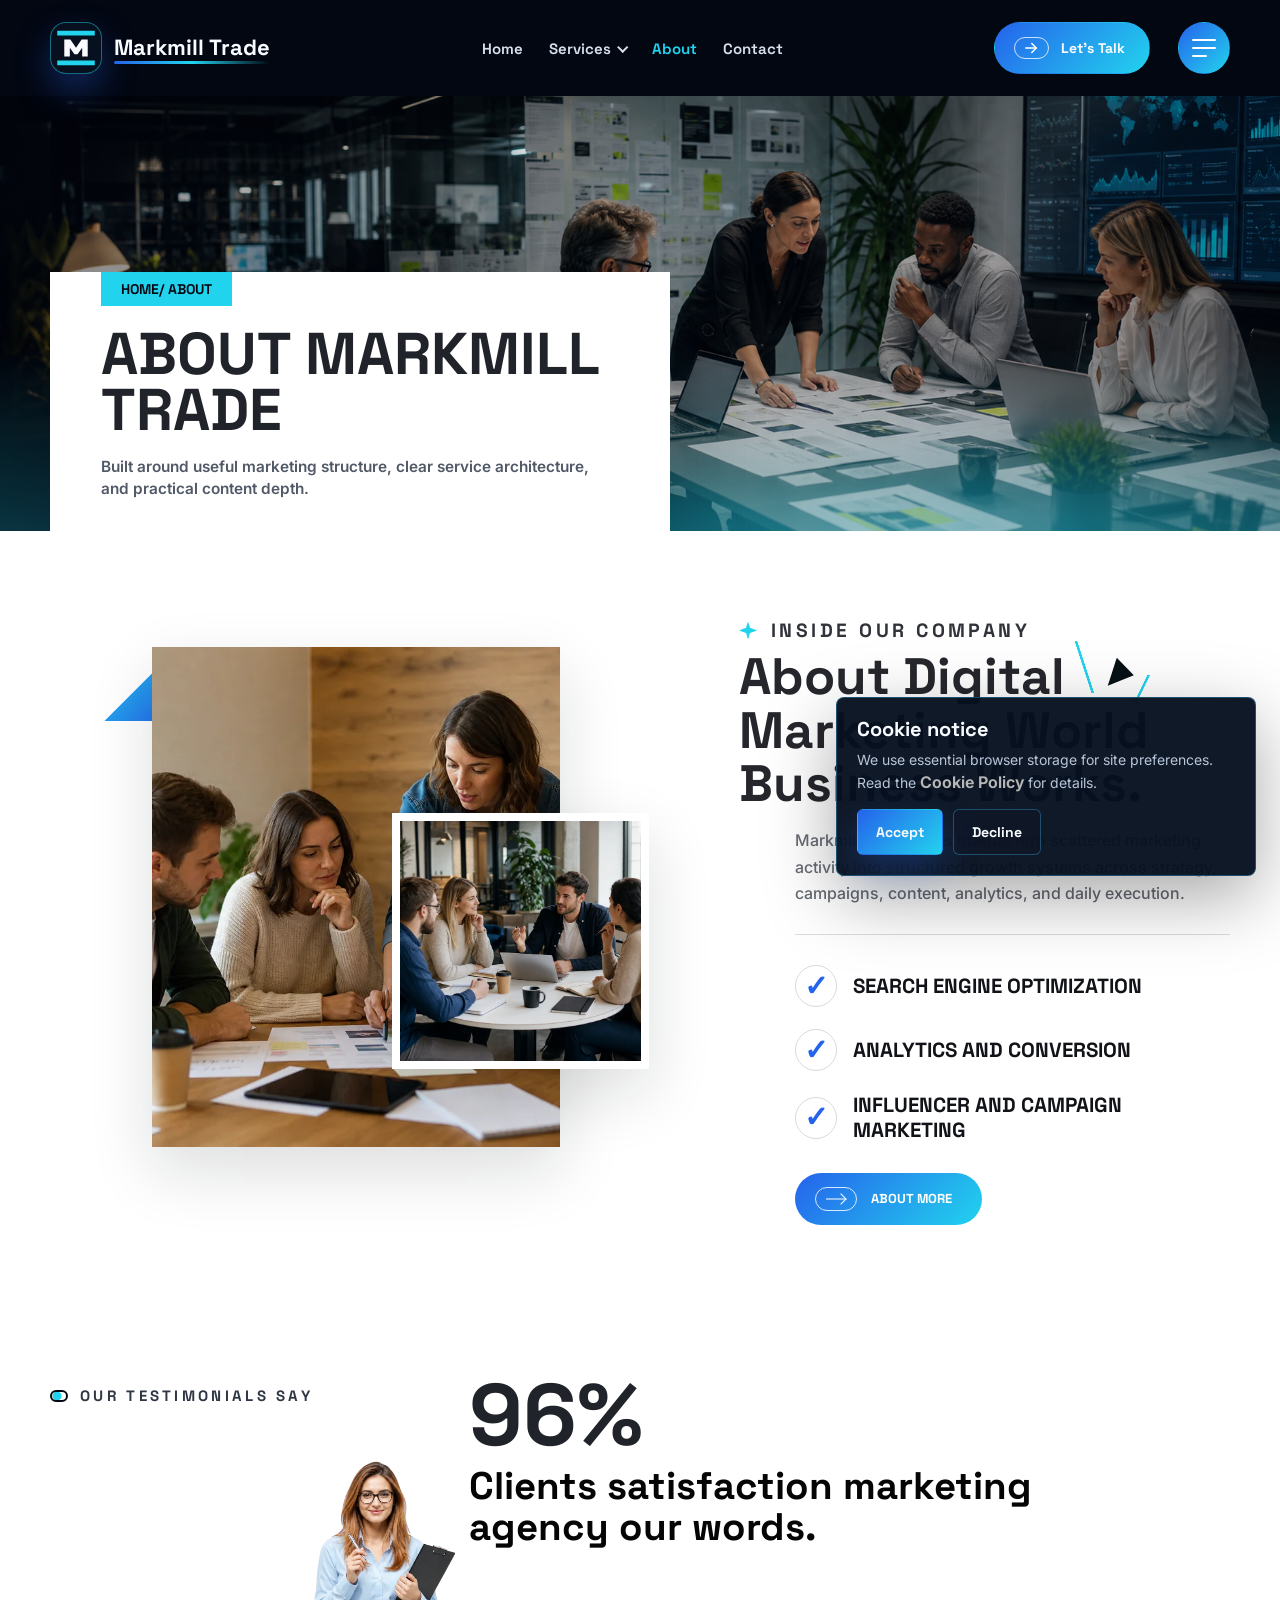
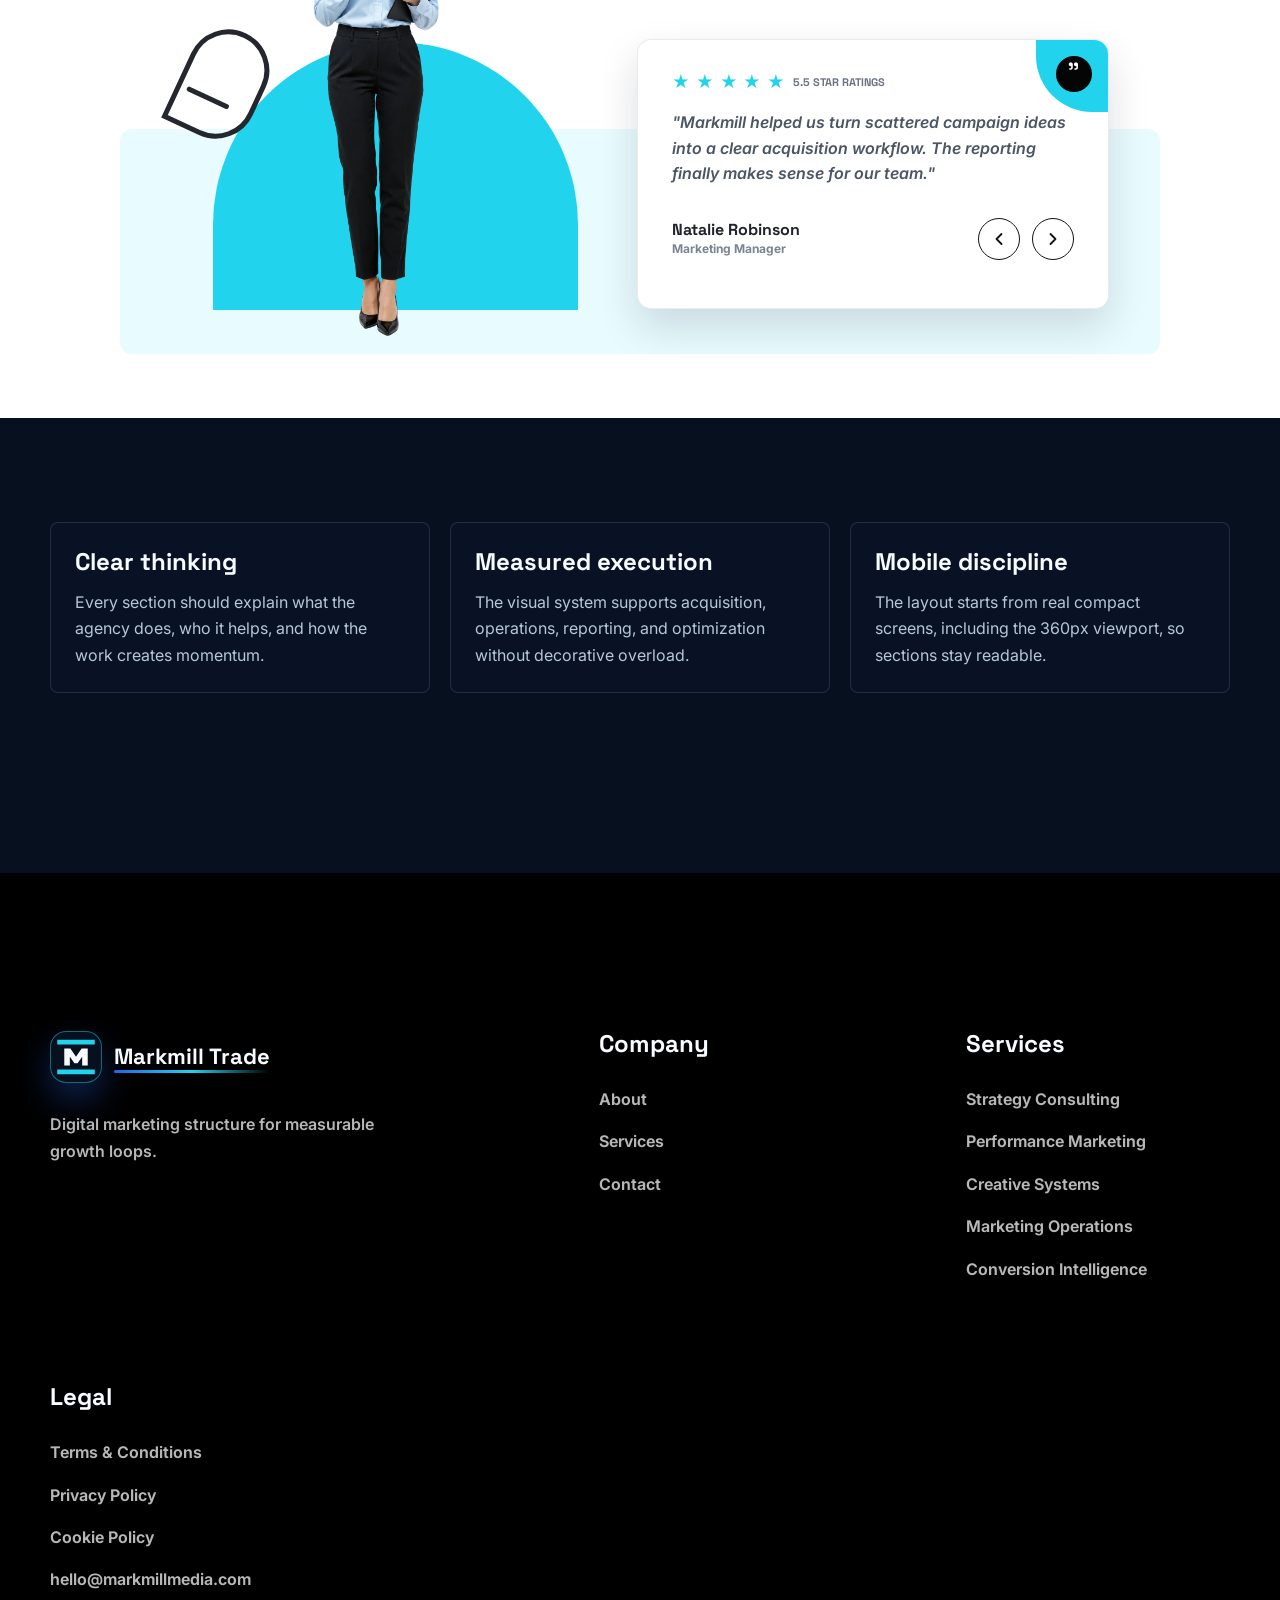
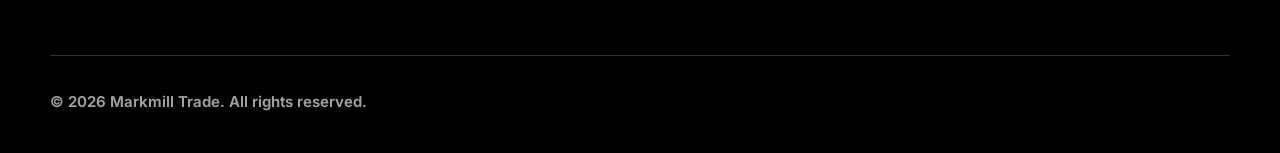
==== about.html @ b3617ab5 "+" ====
<!doctype html>
<html lang="en">
<head>
  <meta charset="utf-8">
  <meta name="viewport" content="width=device-width, initial-scale=1">
  <title>About | Markmill Trade</title>
  <meta name="description" content="About Markmill Trade and its practical approach to digital marketing systems.">
  <link rel="icon" type="image/svg+xml" href="favicon.svg">
  <link rel="stylesheet" href="css/base.css">
</head>
<body>
  <div class="site-shell">
    <header class="site-header" data-site-header>
      <div class="container site-header__inner">
        <a class="brand" href="index.html"><span class="brand__mark">MT</span><span data-config="brandName">Markmill Trade</span></a>
        <nav class="site-nav" data-mobile-menu aria-label="Main navigation" aria-hidden="true">
          <a class="site-nav__link" href="index.html" data-nav-link="home">Home</a>
          <div class="dropdown" data-dropdown><button class="dropdown__toggle" type="button" data-dropdown-toggle data-nav-link="services" aria-expanded="false">Services <span class="dropdown__chevron" aria-hidden="true"></span></button><ul class="service-menu" data-service-links="nav"></ul></div>
          <a class="site-nav__link" href="about.html" data-nav-link="about">About</a>
          <a class="site-nav__link" href="contact.html" data-nav-link="contact">Contact</a>
        </nav>
        <div class="site-header__actions"><a class="btn btn--primary" href="contact.html">Let's Talk</a><button class="company-info-toggle" type="button" data-company-info-toggle aria-label="Company information" aria-expanded="false"><span class="company-info-toggle__lines" aria-hidden="true"></span></button><button class="menu-toggle" type="button" data-menu-toggle aria-label="Open menu" aria-expanded="false"><span class="menu-toggle__line"></span></button></div>
      </div>
    </header>
    <main>
      <section class="services-hero about-hero" aria-labelledby="about-hero-title">
        <img class="services-hero__image about-hero__image" src="img/company/about-hero-strategy.png" alt="Marketing strategists building a practical agency system in a modern workspace">
        <div class="container services-hero__inner">
          <div class="services-hero__card">
            <p class="services-hero__crumb"><a href="index.html">Home</a> / About</p>
            <h1 id="about-hero-title">About Markmill Trade</h1>
            <p>Built around useful marketing structure, clear service architecture, and practical content depth.</p>
          </div>
        </div>
      </section>
      <section class="about-company" aria-labelledby="about-company-title">
        <div class="container about-company__inner">
          <div class="about-company__visual" aria-hidden="true">
            <span class="about-company__corner"></span>
            <img class="about-company__image about-company__image--main" src="img/company/company-workshop.webp" alt="">
            <img class="about-company__image about-company__image--inset" src="img/company/company-discussion.webp" alt="">
          </div>
          <div class="about-company__content">
            <p class="about-company__eyebrow">Inside our company</p>
            <h2 id="about-company-title">About Digital Marketing World Business Works.</h2>
            <p>Markmill Trade helps brands turn scattered marketing activity into structured growth systems across strategy, campaigns, content, analytics, and daily execution.</p>
            <ul class="about-company__list">
              <li>Search engine optimization</li>
              <li>Analytics and conversion</li>
              <li>Influencer and campaign marketing</li>
            </ul>
            <a class="about-company__button" href="contact.html">
              <span aria-hidden="true"></span>
              About more
            </a>
          </div>
        </div>
        <span class="about-company__spark" aria-hidden="true"></span>
      </section>
      <section class="testimonials-section" id="testimonials" aria-labelledby="testimonials-title">
        <div class="container testimonials-section__inner">
          <div class="testimonials-section__top">
            <p class="testimonials-section__eyebrow"><span aria-hidden="true"></span> Our testimonials say</p>
            <div>
              <strong>96%</strong>
              <h2 id="testimonials-title">Clients satisfaction marketing agency our words.</h2>
            </div>
          </div>

          <div class="testimonials-showcase" data-testimonials>
            <div class="testimonials-showcase__visual">
              <span class="testimonials-showcase__quote" aria-hidden="true"></span>
              <span class="testimonials-showcase__arch" aria-hidden="true"></span>
              <img src="img/home/testimonial-person.webp" alt="Marketing client holding a clipboard">
            </div>

            <article class="testimonial-feature">
              <span class="testimonial-feature__corner" aria-hidden="true"></span>
              <div class="testimonial-feature__rating" aria-label="5.5 star rating">
                <span>&#9733; &#9733; &#9733; &#9733; &#9733;</span>
                <b>5.5 star ratings</b>
              </div>
              <blockquote data-testimonial-quote>"Markmill helped us turn scattered campaign ideas into a clear acquisition workflow. The reporting finally makes sense for our team."</blockquote>
              <div class="testimonial-feature__bottom">
                <div>
                  <strong data-testimonial-name>Natalie Robinson</strong>
                  <small data-testimonial-role>Marketing Manager</small>
                </div>
                <div class="testimonial-feature__nav">
                  <button type="button" data-testimonial-prev aria-label="Previous testimonial">
                    <svg aria-hidden="true" viewBox="0 0 24 24" focusable="false">
                      <path d="M15 18 9 12l6-6" />
                    </svg>
                  </button>
                  <button type="button" data-testimonial-next aria-label="Next testimonial">
                    <svg aria-hidden="true" viewBox="0 0 24 24" focusable="false">
                      <path d="m9 18 6-6-6-6" />
                    </svg>
                  </button>
                </div>
              </div>
            </article>
          </div>
        </div>
      </section>
      <section class="section">
        <div class="container grid grid--3">
          <article class="card"><h2 class="h3">Clear thinking</h2><p>Every section should explain what the agency does, who it helps, and how the work creates momentum.</p></article>
          <article class="card"><h2 class="h3">Measured execution</h2><p>The visual system supports acquisition, operations, reporting, and optimization without decorative overload.</p></article>
          <article class="card"><h2 class="h3">Mobile discipline</h2><p>The layout starts from real compact screens, including the 360px viewport, so sections stay readable.</p></article>
        </div>
      </section>
    </main>
    <footer class="site-footer">
      <div class="container site-footer__grid">
        <div><a class="brand" href="index.html"><span class="brand__mark">MT</span><span data-config="brandName">Markmill Trade</span></a><p class="site-footer__text">Digital marketing structure for measurable growth loops.</p></div>
        <div><h2 class="site-footer__title">Company</h2><ul class="footer-list"><li><a class="footer__link" href="about.html">About</a></li><li><a class="footer__link" href="services.html">Services</a></li><li><a class="footer__link" href="contact.html">Contact</a></li></ul></div>
        <div><h2 class="site-footer__title">Services</h2><ul class="footer-list" data-service-links="footer"></ul></div>
        <div><h2 class="site-footer__title">Legal</h2><ul class="footer-list"><li><a class="footer__link" href="terms-conditions.html">Terms &amp; Conditions</a></li><li><a class="footer__link" href="privacy-policy.html">Privacy Policy</a></li><li><a class="footer__link" href="cookie-policy.html">Cookie Policy</a></li><li><a class="footer__link" data-config-href="email" href="mailto:hello@markmillmedia.com" data-config="email">hello@markmillmedia.com</a></li></ul></div>
      </div>
      <div class="container site-footer__bottom"><span>&copy; <span data-current-year></span> <span data-config="companyName">Markmill Trade</span>. All rights reserved.</span><span data-config="address">Kaprova 42/14, Staré Město, 110 00 Praha 1</span></div>
    </footer>
    <aside class="cookie-banner" data-cookie-banner hidden><h2>Cookie notice</h2><p>We use essential browser storage for site preferences. Read the <a class="footer__link" href="cookie-policy.html">Cookie Policy</a> for details.</p><div class="cookie-banner__actions"><button class="btn btn--primary" type="button" data-cookie-choice="accepted">Accept</button><button class="btn btn--ghost" type="button" data-cookie-choice="declined">Decline</button></div></aside>
  </div>
  <script src="js/site-config.js"></script>
  <script src="js/main.js"></script>
</body>
</html>
---- css/base.css ----
@import url("https://fonts.googleapis.com/css2?family=Inter:wght@400;500;600;700;800&family=Space+Grotesk:wght@500;600;700&display=swap");

:root {
  color-scheme: dark;
  --font-body: "Inter", Arial, sans-serif;
  --font-display: "Space Grotesk", sans-serif;
  --color-bg: #07101f;
  --color-bg-deep: #030712;
  --color-surface: #0b1528;
  --color-surface-soft: #101d33;
  --color-panel: rgba(12, 24, 44, 0.78);
  --color-border: rgba(148, 163, 184, 0.18);
  --color-border-strong: rgba(56, 189, 248, 0.34);
  --color-heading: #f8fbff;
  --color-text: #b8c6da;
  --color-muted: #7f91aa;
  --color-primary: #2563eb;
  --color-primary-strong: #1d4ed8;
  --color-secondary: #22d3ee;
  --color-success: #52d273;
  --shadow-soft: 0 22px 70px rgba(0, 0, 0, 0.34);
  --radius-sm: 6px;
  --radius-md: 8px;
  --container: 1180px;
  --section-space: 104px;
  --header-height: 96px;
}

* {
  box-sizing: border-box;
}

html {
  min-width: 320px;
  scroll-behavior: smooth;
  text-size-adjust: 100%;
}

body {
  margin: 0;
  min-width: 320px;
  overflow-x: hidden;
  background:
    radial-gradient(circle at 20% -10%, rgba(34, 211, 238, 0.12), transparent 30rem),
    radial-gradient(circle at 90% 10%, rgba(37, 99, 235, 0.14), transparent 28rem),
    var(--color-bg);
  color: var(--color-text);
  font-family: var(--font-body);
  font-size: 16px;
  line-height: 1.65;
}

body::selection {
  background: rgba(34, 211, 238, 0.28);
  color: var(--color-heading);
}

img,
svg {
  display: block;
  max-width: 100%;
}

.icon-arrow-right {
  width: 20px;
  height: 20px;
  flex: 0 0 auto;
  fill: none;
  stroke: currentColor;
  stroke-linecap: round;
  stroke-linejoin: round;
  stroke-width: 2;
}

a {
  color: inherit;
  text-decoration: none;
}

button,
input,
textarea,
select {
  font: inherit;
}

button {
  border: 0;
  cursor: pointer;
}

:focus-visible {
  outline: 2px solid var(--color-secondary);
  outline-offset: 3px;
}

.site-shell {
  min-height: 100vh;
}

.container {
  width: min(calc(100% - 48px), var(--container));
  margin-inline: auto;
}

.section {
  padding-block: var(--section-space);
}

.section--compact {
  padding-block: 72px;
}

.eyebrow {
  display: inline-flex;
  align-items: center;
  gap: 10px;
  margin: 0 0 16px;
  color: var(--color-secondary);
  font-family: var(--font-display);
  font-size: 13px;
  font-weight: 700;
  letter-spacing: 0;
  text-transform: uppercase;
}

.eyebrow::before {
  content: "";
  width: 28px;
  height: 1px;
  background: currentColor;
}

h1,
h2,
h3,
h4,
p {
  margin-block-start: 0;
}

h1,
.h1 {
  margin-block-end: 22px;
  color: var(--color-heading);
  font-family: var(--font-display);
  font-size: 64px;
  font-weight: 800;
  line-height: 1.02;
  letter-spacing: 0;
  overflow-wrap: anywhere;
}

h2,
.h2 {
  margin-block-end: 18px;
  color: var(--color-heading);
  font-family: var(--font-display);
  font-size: 44px;
  font-weight: 800;
  line-height: 1.12;
  letter-spacing: 0;
  overflow-wrap: anywhere;
}

h3,
.h3 {
  margin-block-end: 12px;
  color: var(--color-heading);
  font-family: var(--font-display);
  font-size: 24px;
  font-weight: 750;
  line-height: 1.25;
  letter-spacing: 0;
}

p {
  margin-block-end: 18px;
}

.lead {
  max-width: 670px;
  color: #cfdaea;
  font-size: 19px;
  line-height: 1.72;
}

.text-muted {
  color: var(--color-muted);
}

.btn {
  display: inline-flex;
  align-items: center;
  justify-content: center;
  gap: 10px;
  min-height: 46px;
  padding: 12px 18px;
  border: 1px solid transparent;
  border-radius: var(--radius-sm);
  color: var(--color-heading);
  font-family: var(--font-display);
  font-size: 14px;
  font-weight: 750;
  line-height: 1.2;
  text-align: center;
  white-space: normal;
  transition: transform 180ms ease, border-color 180ms ease, background 180ms ease, color 180ms ease;
}

.btn:hover {
  transform: translateY(-1px);
}

.btn .icon-arrow-right {
  width: 34px;
  height: 20px;
  border: 1px solid currentColor;
  border-radius: 999px;
  padding: 4px 8px;
}

.btn--primary {
  background: linear-gradient(135deg, var(--color-primary), var(--color-secondary));
  box-shadow: 0 16px 36px rgba(37, 99, 235, 0.28);
}

.btn--ghost {
  border-color: var(--color-border-strong);
  background: rgba(15, 23, 42, 0.42);
}

.skip-link {
  position: fixed;
  z-index: 1000;
  top: 12px;
  left: 12px;
  transform: translateY(-150%);
  padding: 10px 14px;
  border-radius: var(--radius-sm);
  background: var(--color-secondary);
  color: var(--color-bg-deep);
  font-weight: 800;
}

.skip-link:focus {
  transform: translateY(0);
}

.visually-hidden {
  position: absolute;
  width: 1px;
  height: 1px;
  padding: 0;
  overflow: hidden;
  clip: rect(0, 0, 0, 0);
  white-space: nowrap;
  border: 0;
}

.has-company-panel {
  overflow: hidden;
}

.site-header {
  position: sticky;
  z-index: 100;
  top: 0;
  min-height: var(--header-height);
  border-bottom: 0;
  background: var(--color-bg-deep);
}

.site-header__inner {
  display: flex;
  align-items: center;
  justify-content: space-between;
  min-height: var(--header-height);
  gap: 24px;
}

.brand {
  position: relative;
  display: inline-flex;
  align-items: center;
  gap: 12px;
  isolation: isolate;
  color: var(--color-heading);
  font-family: var(--font-display);
  font-size: 22px;
  font-weight: 800;
  line-height: 1;
  transition: transform 180ms ease;
}

.brand:hover,
.brand:focus-visible {
  transform: translateY(-1px);
}

.brand__mark {
  position: relative;
  display: inline-grid;
  width: 52px;
  height: 52px;
  place-items: center;
  flex: 0 0 auto;
  overflow: hidden;
  border: 1px solid rgba(34, 211, 238, 0.5);
  border-radius: 16px;
  background: url("../favicon.svg") center / cover no-repeat;
  color: #ffffff;
  font-size: 0;
  box-shadow: 0 16px 34px rgba(37, 99, 235, 0.34);
}

.brand__mark::before {
  content: none;
}

.brand__mark::after {
  content: none;
}

.brand > span:not(.brand__mark) {
  position: relative;
  display: inline-block;
  padding: 4px 0 6px;
  letter-spacing: 0;
  white-space: nowrap;
}

.brand > span:not(.brand__mark)::after {
  position: absolute;
  right: 0;
  bottom: 0;
  left: 0;
  height: 3px;
  border-radius: 999px;
  background: linear-gradient(90deg, var(--color-primary), var(--color-secondary), transparent);
  content: "";
}

.site-nav {
  display: flex;
  align-items: center;
  gap: 26px;
  margin-inline: auto;
}

.site-nav__link,
.dropdown__toggle {
  display: inline-flex;
  align-items: center;
  min-height: 42px;
  gap: 7px;
  padding: 10px 0;
  border-radius: var(--radius-sm);
  background: transparent;
  color: #d6dfed;
  font-family: var(--font-display);
  font-size: 15px;
  font-weight: 650;
  line-height: 1;
}

.site-nav__link:hover,
.dropdown__toggle:hover,
.site-nav__link.is-active,
.dropdown__toggle.is-active {
  background: transparent;
  color: var(--color-secondary);
}

.dropdown {
  position: relative;
}

.dropdown__chevron {
  width: 8px;
  height: 8px;
  border-right: 2px solid currentColor;
  border-bottom: 2px solid currentColor;
  transform: rotate(45deg) translateY(-1px);
  transition: transform 160ms ease;
}

.dropdown.is-open .dropdown__chevron,
.dropdown:hover .dropdown__chevron {
  transform: rotate(225deg) translateY(-1px);
}

.service-menu {
  position: absolute;
  top: calc(100% + 12px);
  left: 0;
  width: 260px;
  margin: 0;
  padding: 10px;
  list-style: none;
  border: 1px solid var(--color-border);
  border-radius: var(--radius-md);
  background: rgba(7, 16, 31, 0.98);
  box-shadow: var(--shadow-soft);
  opacity: 0;
  visibility: hidden;
  transform: translateY(8px);
  transition: opacity 160ms ease, transform 160ms ease, visibility 160ms ease;
}

.dropdown:hover .service-menu,
.dropdown.is-open .service-menu {
  opacity: 1;
  visibility: visible;
  transform: translateY(0);
}

.service-menu__link {
  display: block;
  padding: 11px 12px;
  border-radius: var(--radius-sm);
  color: var(--color-text);
  font-family: var(--font-display);
  font-size: 14px;
  font-weight: 650;
}

.service-menu__link:hover,
.service-menu__link.is-active {
  background: rgba(34, 211, 238, 0.1);
  color: var(--color-heading);
}

.site-header__actions {
  display: flex;
  align-items: center;
  gap: 28px;
}

.site-header__actions .btn--primary {
  min-height: 52px;
  min-width: 156px;
  border-radius: 999px;
  gap: 12px;
  padding: 12px 24px 12px 18px;
  box-shadow: none;
}

.site-header__actions .btn--primary::before {
  content: none;
}

.btn__icon {
  display: inline-grid;
  width: 35px;
  height: 22px;
  place-items: center;
  flex: 0 0 auto;
  border: 1px solid rgba(255, 255, 255, 0.76);
  border-radius: 999px;
  color: #ffffff;
}

.btn__icon svg {
  width: 18px;
  height: 18px;
  fill: none;
  stroke: currentColor;
  stroke-linecap: round;
  stroke-linejoin: round;
  stroke-width: 2;
}

.company-info-toggle,
.menu-toggle {
  display: none;
  width: 52px;
  height: 52px;
  align-items: center;
  justify-content: center;
  border: 1px solid var(--color-border);
  border-radius: var(--radius-sm);
  background: rgba(15, 23, 42, 0.54);
}

.company-info-toggle {
  display: inline-flex;
  border-color: transparent;
  border-radius: 50%;
  background: linear-gradient(135deg, var(--color-primary), var(--color-secondary));
  color: #ffffff;
  transition: transform 180ms ease, box-shadow 180ms ease;
}

.company-info-toggle:hover {
  transform: translateY(-1px);
  box-shadow: 0 16px 34px rgba(37, 99, 235, 0.28);
}

.company-info-toggle__lines {
  position: relative;
  display: block;
  width: 24px;
  height: 2px;
  border-radius: 999px;
  background: currentColor;
}

.company-info-toggle__lines::before,
.company-info-toggle__lines::after {
  position: absolute;
  left: 0;
  display: block;
  height: 2px;
  border-radius: 999px;
  background: currentColor;
  content: "";
}

.company-info-toggle__lines::before {
  top: -8px;
  width: 24px;
}

.company-info-toggle__lines::after {
  top: 8px;
  width: 15px;
}

.company-panel {
  position: fixed;
  z-index: 220;
  inset: 0;
  overflow-y: auto;
  overflow-x: hidden;
  background: rgba(0, 0, 0, 0.72);
  color: var(--color-heading);
  opacity: 0;
  visibility: hidden;
  transition: opacity 260ms ease, visibility 260ms ease;
}

.company-panel.is-open {
  opacity: 1;
  visibility: visible;
}

.company-panel__inner {
  width: min(52vw, 960px);
  min-width: 720px;
  min-height: 100%;
  margin-left: auto;
  padding: 54px 64px 88px;
  background: #000000;
  box-shadow: -18px 0 44px rgba(0, 0, 0, 0.52);
  transform: translateX(100%);
  transition: transform 420ms cubic-bezier(0.22, 1, 0.36, 1);
}

.company-panel.is-open .company-panel__inner {
  transform: translateX(0);
}

.company-panel__top {
  display: flex;
  align-items: center;
  justify-content: space-between;
  gap: 24px;
}

.company-panel__brand {
  font-size: 30px;
}

.company-panel__brand .brand__mark {
  width: 58px;
  height: 58px;
}

.company-panel__close {
  position: relative;
  width: 58px;
  height: 58px;
  flex: 0 0 auto;
  border-radius: 50%;
  background: linear-gradient(135deg, var(--color-primary), var(--color-secondary));
  color: #ffffff;
  transition: transform 180ms ease;
}

.company-panel__close:hover {
  transform: rotate(8deg) scale(1.02);
}

.company-panel__close::before,
.company-panel__close::after {
  position: absolute;
  top: 50%;
  left: 50%;
  width: 24px;
  height: 2px;
  border-radius: 999px;
  background: currentColor;
  content: "";
}

.company-panel__close::before {
  transform: translate(-50%, -50%) rotate(45deg);
}

.company-panel__close::after {
  transform: translate(-50%, -50%) rotate(-45deg);
}

.company-panel__rule {
  height: 1px;
  margin-block: 54px 38px;
  background: rgba(255, 255, 255, 0.62);
}

.company-panel__intro {
  max-width: 100%;
  margin-bottom: 44px;
  color: #c8c8c8;
  font-family: var(--font-display);
  font-size: 16px;
  font-weight: 650;
  line-height: 1.55;
}

.company-panel__images {
  display: grid;
  grid-template-columns: repeat(3, minmax(0, 1fr));
  gap: 22px;
  margin-bottom: 50px;
}

.company-panel__images img {
  width: 100%;
  aspect-ratio: 1.28;
  object-fit: cover;
  border-radius: 0;
}

.company-panel__form {
  display: grid;
  max-width: 100%;
  gap: 20px;
}

.company-panel__form h2 {
  margin-bottom: 6px;
  font-size: 30px;
  line-height: 1.15;
}

.company-panel__input {
  width: 100%;
  min-height: 62px;
  border: 1px solid rgba(255, 255, 255, 0.72);
  border-radius: 0;
  background: transparent;
  color: var(--color-heading);
  padding: 18px 30px;
  font-size: 17px;
}

.company-panel__input::placeholder {
  color: #8c8c8c;
}

.company-panel__submit {
  justify-self: start;
  min-height: 58px;
  border-radius: 0;
  padding-inline: 26px;
  text-transform: uppercase;
}

.menu-toggle__line,
.menu-toggle__line::before,
.menu-toggle__line::after {
  display: block;
  width: 18px;
  height: 2px;
  border-radius: 999px;
  background: var(--color-heading);
  transition: transform 180ms ease, opacity 180ms ease;
}

.menu-toggle__line {
  position: relative;
}

.menu-toggle__line::before,
.menu-toggle__line::after {
  position: absolute;
  content: "";
  left: 0;
}

.menu-toggle__line::before {
  top: -6px;
}

.menu-toggle__line::after {
  top: 6px;
}

.site-header.is-menu-open .menu-toggle__line {
  background: transparent;
}

.site-header.is-menu-open .menu-toggle__line::before {
  transform: translateY(6px) rotate(45deg);
}

.site-header.is-menu-open .menu-toggle__line::after {
  transform: translateY(-6px) rotate(-45deg);
}

.hero {
  position: relative;
  min-height: calc(100vh - var(--header-height));
  padding-block: 0;
  overflow: hidden;
  background:
    linear-gradient(135deg, rgba(255, 255, 255, 0.09) 1px, transparent 1px),
    linear-gradient(45deg, rgba(255, 255, 255, 0.075) 1px, transparent 1px),
    #02040a;
  background-size: 58px 58px;
}

.hero > .container {
  width: 100%;
  max-width: none;
}

.hero::after {
  position: absolute;
  inset: auto 0 0;
  height: 1px;
  content: "";
  background: linear-gradient(90deg, transparent, rgba(34, 211, 238, 0.38), transparent);
}

.hero__stage {
  position: relative;
  width: 100%;
  max-width: none;
  min-height: 620px;
  padding-block: 0;
}

.hero__headline {
  position: absolute;
  top: 76px;
  left: clamp(120px, 13vw, 250px);
  width: 980px;
  color: var(--color-heading);
  font-family: var(--font-display);
  font-weight: 800;
  letter-spacing: 0;
  line-height: 0.92;
  text-transform: uppercase;
  pointer-events: none;
}

.hero__word {
  display: block;
  text-shadow: 0 22px 80px rgba(0, 0, 0, 0.48);
}

.hero__word--digital {
  font-size: 118px;
  margin-left: 120px;
}

.hero__word--marketing {
  margin-top: 36px;
  margin-left: 352px;
  font-size: 68px;
}

.hero__word--agency {
  margin-top: 34px;
  margin-left: 126px;
  font-size: 112px;
}

.hero__word--agency span {
  color: var(--color-secondary);
  text-shadow: 0 0 32px rgba(34, 211, 238, 0.46);
}

.hero__shape {
  position: absolute;
  display: block;
}

.hero__shape--pie {
  top: 18px;
  left: 28px;
  width: 84px;
  height: 84px;
  border-radius: 50%;
  background: conic-gradient(from 90deg, #ffffff 0 28%, var(--color-secondary) 28% 72%, transparent 72%);
  transform: rotate(-16deg);
}

.hero__shape--switch {
  top: 224px;
  left: 96px;
  width: 176px;
  height: 86px;
  border: 6px solid var(--color-secondary);
  border-radius: 999px;
  box-shadow: 0 0 30px rgba(34, 211, 238, 0.24);
}

.hero__shape--switch::after {
  position: absolute;
  top: 50%;
  left: 86px;
  width: 44px;
  height: 44px;
  border-radius: 50%;
  background: var(--color-secondary);
  content: "";
  transform: translateY(-50%);
}

.hero__shape--divider {
  top: -75px;
  left: 506px;
  width: 15px;
  height: 294px;
  background: #ffffff;
}

.hero__shape--y-stem {
  top: 468px;
  left: 463px;
  width: 17px;
  height: 172px;
  background: linear-gradient(var(--color-secondary), rgba(34, 211, 238, 0));
  filter: drop-shadow(0 0 18px rgba(34, 211, 238, 0.48));
}

.hero__shape--burst {
  top: 205px;
  left: 810px;
  width: 116px;
  height: 86px;
  background:
    linear-gradient(68deg, transparent 45%, var(--color-secondary) 47% 52%, transparent 54%) 6px 32px / 62px 40px no-repeat,
    linear-gradient(30deg, transparent 45%, var(--color-secondary) 47% 52%, transparent 54%) 38px 8px / 78px 42px no-repeat,
    linear-gradient(102deg, transparent 45%, var(--color-secondary) 47% 52%, transparent 54%) 48px 52px / 78px 38px no-repeat;
  transform: rotate(-8deg);
}

.hero__note {
  position: absolute;
  top: 138px;
  left: 630px;
  display: grid;
  grid-template-columns: 58px minmax(0, 1fr);
  max-width: 206px;
  gap: 14px;
  color: var(--color-heading);
  font-size: 16px;
  font-weight: 750;
  line-height: 1.5;
}

.hero__note p {
  margin: 0;
}

.hero__note-line {
  position: relative;
  top: 14px;
  height: 1px;
  background: linear-gradient(90deg, var(--color-secondary), rgba(255, 255, 255, 0.48));
}

.hero__note-line::after {
  position: absolute;
  top: -3px;
  right: 34px;
  width: 7px;
  height: 7px;
  border-radius: 50%;
  background: var(--color-heading);
  content: "";
}

.hero__mini-figure {
  position: absolute;
  top: 64px;
  left: 568px;
  width: 106px;
  height: 124px;
}

.hero__mini-orbit {
  position: absolute;
  top: 0;
  right: 0;
  width: 74px;
  height: 74px;
  border-radius: 50%;
  background: linear-gradient(135deg, var(--color-primary), var(--color-secondary));
  opacity: 0.9;
}

.hero__mini-person {
  position: absolute;
  right: 16px;
  bottom: 0;
  display: grid;
  width: 72px;
  height: 72px;
  place-items: center;
  border: 2px solid rgba(255, 255, 255, 0.6);
  border-radius: 50%;
  background: rgba(3, 7, 18, 0.88);
  color: var(--color-heading);
  font-weight: 800;
}

.hero__card {
  position: absolute;
  top: 120px;
  right: clamp(40px, 12vw, 230px);
  width: 300px;
  min-height: 332px;
  border: 1px solid rgba(255, 255, 255, 0.18);
  border-radius: var(--radius-md);
  background: rgba(17, 24, 39, 0.92);
  padding: 20px;
  box-shadow: 0 26px 80px rgba(0, 0, 0, 0.36);
}

.hero__card-corner {
  position: absolute;
  top: 0;
  right: 0;
  width: 96px;
  height: 74px;
  border-radius: 0 var(--radius-md) 0 42px;
  background: linear-gradient(135deg, var(--color-primary), var(--color-secondary));
}

.hero__card img {
  position: relative;
  z-index: 1;
  width: 100%;
  aspect-ratio: 1.58;
  object-fit: cover;
  border-radius: var(--radius-sm);
}

.hero__card p {
  position: relative;
  z-index: 1;
  margin: 22px 0 0;
  max-width: 260px;
  color: var(--color-heading);
  font-size: 17px;
  font-weight: 800;
  line-height: 1.45;
}

.hero__connector {
  position: absolute;
  right: clamp(380px, 34vw, 640px);
  bottom: 170px;
  width: 280px;
  height: 1px;
  background: rgba(255, 255, 255, 0.56);
}

.hero__connector::before,
.hero__connector::after {
  position: absolute;
  top: 50%;
  width: 0;
  height: 0;
  border-top: 6px solid transparent;
  border-bottom: 6px solid transparent;
  content: "";
  transform: translateY(-50%);
}

.hero__connector::before {
  left: 0;
  border-right: 10px solid rgba(255, 255, 255, 0.68);
}

.hero__connector::after {
  right: 0;
  border-left: 10px solid rgba(255, 255, 255, 0.68);
}

.hero__round-link {
  position: absolute;
  right: clamp(320px, 30vw, 560px);
  bottom: 126px;
  display: grid;
  width: 88px;
  height: 88px;
  place-items: center;
  border-radius: 50%;
  background: linear-gradient(135deg, var(--color-primary), var(--color-secondary));
  box-shadow: 0 20px 60px rgba(37, 99, 235, 0.32);
}

.hero__round-link::before {
  width: 28px;
  height: 28px;
  border-top: 4px solid #ffffff;
  border-right: 4px solid #ffffff;
  content: "";
  transform: rotate(45deg) translate(-3px, 3px);
}

.hero__actions {
  position: absolute;
  bottom: 56px;
  left: 0;
  display: none;
  flex-wrap: wrap;
  gap: 12px;
}

.hero.hero--lime {
  min-height: auto;
  overflow: hidden;
  background: var(--color-secondary);
  color: #111318;
}

.hero--lime::after {
  display: none;
}

.hero-lime__inner {
  position: relative;
  display: grid;
  grid-template-columns: minmax(430px, 37vw) minmax(0, 1fr);
  min-height: calc(100vh - var(--header-height) - 132px);
  max-height: 760px;
  isolation: isolate;
}

.hero-lime__visual {
  position: relative;
  min-height: 620px;
  align-self: end;
}

.hero-lime__circle {
  position: absolute;
  left: max(-110px, -6vw);
  bottom: -108px;
  width: clamp(560px, 40vw, 720px);
  aspect-ratio: 1;
  border-radius: 50%;
  background: #ffffff;
  z-index: -1;
}

.hero-lime__slash {
  position: absolute;
  right: clamp(-22px, 3vw, 62px);
  bottom: 290px;
  width: clamp(140px, 12vw, 230px);
  height: 78px;
  background: var(--about-dark);
  transform: rotate(-32deg);
  z-index: 0;
}

.hero-lime__visual img {
  position: absolute;
  left: clamp(24px, 5vw, 112px);
  bottom: -86px;
  width: clamp(390px, 30vw, 560px);
  max-width: none;
  z-index: 1;
}

.hero-lime__content {
  position: relative;
  align-self: center;
  max-width: 1120px;
  padding: 72px clamp(28px, 4.8vw, 92px) 72px clamp(36px, 4.2vw, 72px);
}

.hero-lime__content h1 {
  max-width: 1040px;
  margin: 0 0 24px;
  color: #15171b;
  font-size: clamp(62px, 4.8vw, 92px);
  line-height: 1.04;
  font-weight: 800;
}

.hero-lime__content h1::after {
  display: inline-block;
  width: 174px;
  height: 10px;
  margin-left: -154px;
  border-bottom: 4px solid currentColor;
  border-radius: 50%;
  content: "";
  transform: translateY(8px) rotate(-2deg);
}

.hero-lime__rule {
  position: relative;
  width: min(100%, 820px);
  height: 1px;
  margin-block: 28px 36px;
  background: rgba(17, 19, 24, 0.24);
}

.hero-lime__rule::before,
.hero-lime__rule::after {
  position: absolute;
  top: 50%;
  width: 0;
  height: 0;
  border-top: 6px solid transparent;
  border-bottom: 6px solid transparent;
  content: "";
  transform: translateY(-50%);
}

.hero-lime__rule::before {
  left: 0;
  border-right: 10px solid #111318;
}

.hero-lime__rule::after {
  right: 0;
  border-left: 10px solid #111318;
}

.hero-lime__content p {
  max-width: 800px;
  margin-bottom: 34px;
  color: #21242a;
  font-size: clamp(18px, 1.25vw, 24px);
  line-height: 1.45;
}

.hero-lime__actions {
  display: flex;
  flex-wrap: wrap;
  gap: 28px;
}

.btn--light,
.btn--dark {
  min-width: 186px;
  min-height: 54px;
  border-radius: 999px;
  gap: 12px;
  text-transform: uppercase;
}

.btn--light {
  border-color: transparent;
  background: #ffffff;
  color: #111318;
}

.btn--dark {
  background: #050505;
  color: #ffffff;
}

.hero-lime__spark {
  position: absolute;
  display: block;
  width: 92px;
  height: 92px;
  pointer-events: none;
}

.hero-lime__spark::before,
.hero-lime__spark::after {
  position: absolute;
  inset: 50% auto auto 50%;
  width: 100%;
  height: 3px;
  border-radius: 999px;
  background: #111318;
  content: "";
  transform: translate(-50%, -50%);
}

.hero-lime__spark::after {
  transform: translate(-50%, -50%) rotate(90deg);
}

.hero-lime__spark--left {
  top: 18%;
  left: -64px;
  clip-path: polygon(44% 0, 56% 0, 56% 44%, 100% 44%, 100% 56%, 56% 56%, 56% 100%, 44% 100%, 44% 56%, 0 56%, 0 44%, 44% 44%);
}

.hero-lime__spark--right {
  top: 8%;
  right: clamp(24px, 4vw, 80px);
  width: 102px;
  height: 102px;
  border: 3px solid #111318;
  border-radius: 22px;
}

.hero-lime__spark--right::before,
.hero-lime__spark--right::after {
  width: 150%;
}

.hero-lime__ticker {
  position: relative;
  display: flex;
  height: 132px;
  align-items: center;
  overflow: hidden;
  background: #050505;
  color: #ffffff;
}

.hero-lime__ticker-track {
  display: flex;
  min-width: max-content;
  gap: 42px;
  align-items: center;
  animation: heroTicker 24s linear infinite;
}

.hero-lime__ticker span {
  display: inline-flex;
  align-items: center;
  gap: 42px;
  font-family: var(--font-display);
  font-size: clamp(34px, 3.4vw, 58px);
  font-weight: 800;
  text-transform: uppercase;
  white-space: nowrap;
}

.hero-lime__ticker span:nth-child(even) {
  color: transparent;
  -webkit-text-stroke: 2px var(--color-secondary);
}

.hero-lime__ticker span::before {
  color: var(--color-secondary);
  content: "*";
  -webkit-text-stroke: 0;
}

@keyframes heroTicker {
  from {
    transform: translateX(0);
  }
  to {
    transform: translateX(-50%);
  }
}

.content-band {
  border-block: 1px solid rgba(148, 163, 184, 0.12);
  background: rgba(3, 7, 18, 0.42);
}

.grid {
  display: grid;
  gap: 20px;
}

.grid--3 {
  grid-template-columns: repeat(3, minmax(0, 1fr));
}

.card {
  min-width: 0;
  border: 1px solid var(--color-border);
  border-radius: var(--radius-md);
  background: rgba(11, 21, 40, 0.76);
  padding: 24px;
}

.card p:last-child {
  margin-bottom: 0;
}

.page-hero {
  padding-block: 78px 54px;
  border-bottom: 1px solid rgba(148, 163, 184, 0.12);
  background:
    linear-gradient(135deg, rgba(37, 99, 235, 0.2), transparent 48%),
    rgba(3, 7, 18, 0.48);
}

.page-hero .lead {
  margin-bottom: 0;
}

.services-hero {
  position: relative;
  display: flex;
  min-height: clamp(330px, 34vw, 456px);
  overflow: hidden;
  align-items: flex-end;
  isolation: isolate;
  background: var(--color-bg-deep);
}

.services-hero::before,
.services-hero::after {
  position: absolute;
  inset: 0;
  pointer-events: none;
  content: "";
}

.services-hero::before {
  z-index: -1;
  background:
    linear-gradient(90deg, rgba(3, 7, 18, 0.38), rgba(3, 7, 18, 0.06) 42%, rgba(3, 7, 18, 0.26)),
    linear-gradient(180deg, rgba(3, 7, 18, 0.08), rgba(3, 7, 18, 0.18));
}

.services-hero::after {
  z-index: -1;
  background:
    radial-gradient(80% 42% at 72% 100%, rgba(34, 211, 238, 0.42), transparent 70%),
    linear-gradient(180deg, transparent 58%, rgba(34, 211, 238, 0.24));
  mix-blend-mode: screen;
}

.services-hero__image {
  position: absolute;
  z-index: -2;
  inset: 0;
  width: 100%;
  height: 100%;
  object-fit: cover;
  object-position: center;
}

.services-hero__inner {
  display: flex;
  min-height: inherit;
  align-items: flex-end;
}

.services-hero__card {
  position: relative;
  width: min(620px, 100%);
  margin-bottom: 0;
  background: #ffffff;
  color: #202329;
  padding: 54px clamp(28px, 4vw, 54px) 30px;
  box-shadow: 0 26px 70px rgba(3, 7, 18, 0.22);
}

.services-hero__crumb {
  position: absolute;
  top: 0;
  left: clamp(28px, 4vw, 60px);
  display: inline-flex;
  min-height: 34px;
  align-items: center;
  margin: 0;
  background: var(--color-secondary);
  color: #030712;
  padding-inline: 20px;
  font-family: var(--font-display);
  font-size: 14px;
  font-weight: 650;
  line-height: 1;
  text-transform: uppercase;
}

.services-hero__card h1 {
  margin: 0;
  color: #202329;
  font-family: var(--font-display);
  font-size: clamp(44px, 4.6vw, 62px);
  font-weight: 700;
  line-height: 0.95;
  letter-spacing: 0;
  text-transform: uppercase;
}

.services-hero__card > p:not(.services-hero__crumb) {
  max-width: 520px;
  margin: 18px 0 0;
  color: #515967;
  font-size: clamp(15px, 1.2vw, 18px);
  font-weight: 600;
  line-height: 1.48;
}

.contact-hero {
  min-height: clamp(360px, 31vw, 456px);
}

.contact-hero::before {
  background:
    linear-gradient(90deg, rgba(3, 7, 18, 0.16), rgba(3, 7, 18, 0.02) 48%, rgba(3, 7, 18, 0.14)),
    linear-gradient(180deg, rgba(3, 7, 18, 0.02), rgba(3, 7, 18, 0.16));
}

.contact-hero::after {
  background:
    radial-gradient(70% 54% at 70% 100%, rgba(34, 211, 238, 0.56), transparent 68%),
    linear-gradient(180deg, transparent 56%, rgba(34, 211, 238, 0.36));
  mix-blend-mode: screen;
}

.contact-hero__image {
  object-position: center 46%;
}

.contact-hero__card {
  width: min(620px, 100%);
  padding: 58px clamp(30px, 4vw, 56px) 32px;
}

.contact-hero__card h1 {
  font-size: clamp(52px, 5.2vw, 78px);
}

.about-company {
  position: relative;
  overflow: hidden;
  --about-accent: var(--color-secondary);
  --about-accent-strong: var(--color-primary);
  --about-dark: #061015;
  background: #ffffff;
  color: #111318;
  padding-block: clamp(74px, 7vw, 112px);
}

.about-company__inner {
  display: grid;
  grid-template-columns: minmax(0, 1.05fr) minmax(360px, 0.86fr);
  gap: clamp(48px, 7vw, 96px);
  align-items: center;
}

.about-company__visual {
  position: relative;
  min-height: clamp(430px, 43vw, 560px);
}

.about-company__corner {
  position: absolute;
  top: 0;
  left: 9%;
  z-index: 0;
  width: 74px;
  height: 74px;
  background: linear-gradient(135deg, var(--about-accent), var(--about-accent-strong));
  clip-path: polygon(100% 0, 0 100%, 100% 100%);
}

.about-company__image {
  position: absolute;
  z-index: 1;
  object-fit: cover;
  box-shadow: 0 24px 60px rgba(17, 19, 24, 0.14);
}

.about-company__image--main {
  top: 0;
  left: 17%;
  width: min(68%, 500px);
  height: clamp(360px, 40vw, 500px);
}

.about-company__image--inset {
  top: 30%;
  right: 0;
  width: min(43%, 315px);
  height: clamp(180px, 20vw, 270px);
  border: 8px solid #ffffff;
}

.about-company__content {
  position: relative;
  z-index: 1;
  max-width: 540px;
}

.about-company__eyebrow {
  display: flex;
  align-items: center;
  gap: 14px;
  margin: 0 0 10px;
  color: #30333a;
  font-family: var(--font-display);
  font-size: clamp(16px, 1.5vw, 23px);
  font-weight: 700;
  letter-spacing: 0.18em;
  line-height: 1;
  text-transform: uppercase;
}

.about-company__eyebrow::before {
  width: 18px;
  height: 18px;
  background: var(--about-accent);
  clip-path: polygon(50% 0, 61% 36%, 100% 50%, 61% 64%, 50% 100%, 39% 64%, 0 50%, 39% 36%);
  content: "";
}

.about-company h2 {
  max-width: 620px;
  margin: 0 0 16px;
  color: #25272d;
  font-family: var(--font-display);
  font-size: clamp(38px, 4vw, 56px);
  font-weight: 800;
  line-height: 1.05;
  letter-spacing: 0;
}

.about-company__content > p:not(.about-company__eyebrow) {
  max-width: 430px;
  margin: 0 0 28px 56px;
  color: #676b73;
  font-size: 16px;
  font-weight: 500;
  line-height: 1.65;
}

.about-company__list {
  display: grid;
  gap: 22px;
  max-width: 470px;
  margin: 0 0 30px 56px;
  border-top: 1px solid #d9dce1;
  padding: 30px 0 0;
  color: #111318;
  font-family: var(--font-display);
  font-size: clamp(18px, 1.6vw, 23px);
  font-weight: 800;
  line-height: 1.2;
  list-style: none;
  text-transform: uppercase;
}

.about-company__list li {
  display: grid;
  grid-template-columns: 42px minmax(0, 1fr);
  gap: 16px;
  align-items: center;
}

.about-company__list li::before {
  display: grid;
  width: 40px;
  aspect-ratio: 1;
  place-items: center;
  border: 1px solid #d7dbe0;
  border-radius: 50%;
  color: var(--about-accent-strong);
  content: "\2713";
  font-family: Arial, sans-serif;
  font-size: 29px;
  font-weight: 700;
  line-height: 1;
}

.about-company__button {
  display: inline-flex;
  min-height: 52px;
  align-items: center;
  gap: 14px;
  margin-left: 56px;
  border-radius: 999px;
  background: linear-gradient(135deg, var(--about-accent-strong), var(--about-accent));
  color: #ffffff;
  padding: 0 30px 0 20px;
  font-family: var(--font-display);
  font-size: 13px;
  font-weight: 800;
  line-height: 1;
  text-transform: uppercase;
  transition: transform 180ms ease, background 180ms ease;
}

.about-company__button span {
  position: relative;
  width: 42px;
  height: 24px;
  border: 1px solid rgba(255, 255, 255, 0.82);
  border-radius: 999px;
}

.about-company__button span::before {
  position: absolute;
  top: 50%;
  left: 10px;
  width: 20px;
  height: 1px;
  background: #ffffff;
  content: "";
  transform: translateY(-50%);
}

.about-company__button span::after {
  position: absolute;
  top: 50%;
  right: 11px;
  width: 7px;
  height: 7px;
  border-top: 1px solid #ffffff;
  border-right: 1px solid #ffffff;
  content: "";
  transform: translateY(-50%) rotate(45deg);
}

.about-company__button:hover,
.about-company__button:focus-visible {
  background: linear-gradient(135deg, var(--color-primary-strong), var(--about-accent));
  transform: translateY(-2px);
}

.about-company__spark {
  position: absolute;
  top: 14%;
  right: 9%;
  width: 96px;
  height: 70px;
  pointer-events: none;
}

.about-company__spark::before,
.about-company__spark::after {
  position: absolute;
  content: "";
}

.about-company__spark::before {
  top: 17px;
  left: 34px;
  width: 31px;
  height: 28px;
  background: var(--about-dark);
  clip-path: polygon(16% 100%, 100% 62%, 45% 0);
}

.about-company__spark::after {
  inset: 0;
  background:
    linear-gradient(72deg, transparent 0 42%, var(--about-accent) 43% 47%, transparent 48%) 0 0 / 36px 52px no-repeat,
    linear-gradient(116deg, transparent 0 45%, var(--about-accent) 46% 50%, transparent 51%) 54px 34px / 40px 28px no-repeat;
}

.testimonials-section {
  overflow: hidden;
  background: #ffffff;
  color: var(--color-bg-deep);
  padding-block: clamp(46px, 5vw, 72px);
}

.testimonials-section__top {
  display: grid;
  grid-template-columns: minmax(230px, 0.62fr) minmax(0, 1.38fr);
  gap: clamp(36px, 6vw, 100px);
  align-items: start;
  margin-bottom: 18px;
}

.testimonials-section__eyebrow {
  display: inline-flex;
  align-items: center;
  gap: 12px;
  margin: 10px 0 0;
  color: #303744;
  font-family: var(--font-display);
  font-size: 15px;
  font-weight: 800;
  letter-spacing: 0.22em;
  line-height: 1;
  text-transform: uppercase;
}

.testimonials-section__eyebrow span {
  width: 18px;
  height: 12px;
  border: 2px solid var(--color-bg-deep);
  border-radius: 999px;
  background:
    radial-gradient(circle at 36% 50%, var(--color-secondary) 0 4px, transparent 5px),
    #ffffff;
}

.testimonials-section__top strong {
  display: block;
  margin-bottom: 12px;
  color: #20242a;
  font-family: var(--font-display);
  font-size: clamp(64px, 6.8vw, 108px);
  font-weight: 700;
  line-height: 0.86;
}

.testimonials-section h2 {
  max-width: 670px;
  margin: 0;
  color: #050505;
  font-size: clamp(30px, 3vw, 48px);
  line-height: 1.08;
}

.testimonials-showcase {
  position: relative;
  display: grid;
  grid-template-columns: minmax(270px, 0.88fr) minmax(440px, 1fr);
  gap: clamp(28px, 4vw, 70px);
  align-items: end;
  width: min(100%, 1040px);
  margin-inline: auto;
  padding: 28px clamp(24px, 4vw, 58px) 0;
}

.testimonials-showcase::before {
  position: absolute;
  right: 0;
  bottom: 0;
  left: 0;
  height: 58%;
  border-radius: 12px;
  background: rgba(34, 211, 238, 0.1);
  content: "";
}

.testimonials-showcase__visual {
  position: relative;
  z-index: 1;
  min-height: 360px;
  align-self: end;
}

.testimonials-showcase__arch {
  position: absolute;
  right: 2%;
  bottom: 44px;
  left: 10%;
  height: 268px;
  border-radius: 999px 999px 0 0;
  background: var(--color-secondary);
  content: "";
}

.testimonials-showcase__quote {
  position: absolute;
  top: 34px;
  left: 10px;
  z-index: 2;
  width: 82px;
  height: 112px;
  border: 5px solid #24272d;
  border-radius: 999px 999px 999px 0;
  transform: rotate(25deg);
}

.testimonials-showcase__quote::after {
  position: absolute;
  right: 20px;
  bottom: 30px;
  width: 46px;
  height: 5px;
  border-radius: 999px;
  background: #24272d;
  content: "";
}

.testimonials-showcase__visual img {
  position: absolute;
  z-index: 3;
  bottom: 0;
  left: 50%;
  width: min(242px, 76%);
  max-width: none;
  transform: translateX(-50%);
}

.testimonial-feature {
  position: relative;
  z-index: 2;
  align-self: center;
  min-height: 270px;
  border: 1px solid rgba(3, 7, 18, 0.08);
  border-radius: 14px;
  background: #ffffff;
  padding: 28px 34px 26px;
  box-shadow: 0 18px 42px rgba(15, 23, 42, 0.14);
}

.testimonial-feature__corner {
  position: absolute;
  top: 0;
  right: 0;
  width: 72px;
  height: 72px;
  border-radius: 0 14px 0 56px;
  background: var(--color-secondary);
}

.testimonial-feature__corner::after {
  position: absolute;
  top: 16px;
  right: 16px;
  display: grid;
  width: 36px;
  height: 36px;
  place-items: center;
  border-radius: 50%;
  background: #050505;
  color: #ffffff;
  content: "\201D";
  font-family: var(--font-display);
  font-size: 30px;
  line-height: 1;
}

.testimonial-feature__rating {
  display: flex;
  gap: 8px;
  align-items: center;
  margin-bottom: 14px;
}

.testimonial-feature__rating > span {
  display: inline-flex;
  gap: 3px;
  color: var(--color-secondary);
  font-size: 17px;
  letter-spacing: 0.02em;
}

.testimonial-feature__rating b {
  color: #6b7280;
  font-family: var(--font-display);
  font-size: 11px;
  text-transform: uppercase;
}

.testimonial-feature blockquote {
  min-height: 86px;
  margin: 0 0 22px;
  color: #4b5563;
  font-size: 16px;
  font-style: italic;
  font-weight: 600;
  line-height: 1.6;
}

.testimonial-feature__bottom {
  display: flex;
  align-items: center;
  justify-content: space-between;
  gap: 24px;
}

.testimonial-feature__bottom strong {
  display: block;
  color: #20242a;
  font-family: var(--font-display);
  font-size: 16px;
  line-height: 1.2;
}

.testimonial-feature__bottom small {
  display: block;
  color: #7b8492;
  font-size: 12px;
  font-weight: 700;
}

.testimonial-feature__nav {
  display: flex;
  gap: 12px;
}

.testimonial-feature__nav button {
  display: grid;
  width: 42px;
  height: 42px;
  place-items: center;
  border: 1px solid #111318;
  border-radius: 50%;
  background: #ffffff;
  color: #111318;
}

.testimonial-feature__nav button svg {
  width: 20px;
  height: 20px;
  fill: none;
  stroke: currentColor;
  stroke-linecap: round;
  stroke-linejoin: round;
  stroke-width: 2.2;
}

.service-detail-overview {
  background: #ffffff;
  color: #111318;
  padding-block: clamp(34px, 4vw, 54px);
}

.service-detail-overview__grid {
  display: grid;
  grid-template-columns: minmax(280px, 370px) minmax(0, 1fr);
  gap: clamp(18px, 2.4vw, 30px);
  align-items: start;
}

.service-detail-panel {
  background: rgba(34, 211, 238, 0.08);
  padding: clamp(20px, 2vw, 26px) clamp(20px, 2.2vw, 26px);
}

.service-detail-panel h2 {
  margin: 0 0 12px;
  color: #111318;
  font-family: var(--font-display);
  font-size: clamp(18px, 1.5vw, 24px);
  font-weight: 700;
  line-height: 1.1;
}

.service-detail-list {
  display: grid;
  gap: 12px;
  margin: 0;
  padding: 0;
  list-style: none;
}

.service-detail-link {
  display: flex;
  min-height: 36px;
  align-items: center;
  justify-content: space-between;
  gap: 12px;
  border-radius: 999px;
  background: #ffffff;
  color: #111318;
  padding: 7px 12px 7px 16px;
  font-family: var(--font-display);
  font-size: clamp(13px, 1vw, 16px);
  font-weight: 700;
  line-height: 1.1;
  transition: background 180ms ease, color 180ms ease, transform 180ms ease;
}

.service-detail-link span {
  display: grid;
  width: 24px;
  aspect-ratio: 1;
  flex: 0 0 auto;
  place-items: center;
  border-radius: 50%;
  background: var(--color-secondary);
  color: #061015;
  transition: background 180ms ease, color 180ms ease;
}

.service-detail-link svg {
  width: 16px;
  height: 16px;
  stroke: currentColor;
  stroke-width: 2.4;
  stroke-linecap: round;
  stroke-linejoin: round;
  fill: none;
}

.service-detail-link:hover,
.service-detail-link:focus-visible,
.service-detail-link.is-active {
  background: #000000;
  color: #ffffff;
  transform: translateX(3px);
}

.service-detail-link:hover span,
.service-detail-link:focus-visible span,
.service-detail-link.is-active span {
  background: #ffffff;
  color: var(--color-secondary);
}

.service-detail-visual {
  height: clamp(232px, 23vw, 320px);
  margin: 0;
  overflow: hidden;
  background: var(--color-surface);
}

.service-detail-visual img {
  display: block;
  width: 100%;
  height: 100%;
  object-fit: cover;
  object-position: center;
}

.service-story {
  background: #ffffff;
  color: #111318;
  padding-block: 0 clamp(54px, 6vw, 84px);
}

.service-story__intro {
  max-width: 1120px;
  margin-bottom: clamp(32px, 4vw, 48px);
}

.service-story h2 {
  margin: 0 0 14px;
  color: #25292f;
  font-family: var(--font-display);
  font-size: clamp(24px, 2vw, 32px);
  font-weight: 700;
  line-height: 1.12;
}

.service-story p {
  margin: 0;
  color: #60656d;
  font-size: clamp(15px, 1vw, 17px);
  font-weight: 500;
  line-height: 1.72;
}

.service-story__feature {
  display: grid;
  grid-template-columns: minmax(0, 2fr) minmax(280px, 370px);
  gap: clamp(24px, 3vw, 36px);
  align-items: stretch;
}

.service-story__image {
  min-height: clamp(310px, 32vw, 424px);
  margin: 0;
  overflow: hidden;
  border-radius: 18px;
  background: var(--color-surface);
}

.service-story__image img {
  display: block;
  width: 100%;
  height: 100%;
  object-fit: cover;
  object-position: center;
}

.service-story__card {
  display: flex;
  flex-direction: column;
  justify-content: center;
  border-radius: 18px;
  background: rgba(34, 211, 238, 0.08);
  padding: clamp(28px, 3vw, 38px);
}

.service-story__card h3 {
  margin: 0 0 14px;
  color: #111318;
  font-family: var(--font-display);
  font-size: clamp(22px, 1.7vw, 28px);
  font-weight: 700;
  line-height: 1.08;
}

.service-story__card p {
  max-width: 270px;
  margin-bottom: 22px;
  color: #47505d;
  line-height: 1.55;
}

.service-story__list {
  display: grid;
  gap: 12px;
  margin: 0 0 30px;
  padding: 0;
  list-style: none;
}

.service-story__list li {
  position: relative;
  color: #061015;
  padding-left: 24px;
  font-size: 14px;
  font-weight: 800;
  line-height: 1.35;
}

.service-story__list li::before {
  position: absolute;
  top: 0;
  left: 0;
  color: #061015;
  content: "\2713";
}

.service-story__button {
  display: inline-flex;
  width: fit-content;
  min-height: 52px;
  align-items: center;
  gap: 12px;
  border-radius: 999px;
  background: var(--color-secondary);
  color: #061015;
  padding: 12px 26px 12px 18px;
  font-family: var(--font-display);
  font-size: 14px;
  font-weight: 800;
  line-height: 1;
  text-transform: uppercase;
  transition: transform 180ms ease, background 180ms ease;
}

.service-story__button svg {
  width: 38px;
  height: 22px;
  border: 1px solid currentColor;
  border-radius: 999px;
  padding: 4px 8px;
  stroke: currentColor;
  stroke-width: 2.2;
  stroke-linecap: round;
  stroke-linejoin: round;
  fill: none;
}

.service-story__button:hover,
.service-story__button:focus-visible {
  background: #061015;
  color: #ffffff;
  transform: translateY(-2px);
}

.service-story__copy {
  display: grid;
  gap: 18px;
  margin-top: clamp(32px, 4vw, 44px);
}

.service-value {
  background: #ffffff;
  color: #111318;
  padding-block: clamp(14px, 2vw, 28px) clamp(62px, 7vw, 96px);
}

.service-value__top {
  display: grid;
  grid-template-columns: minmax(180px, 0.35fr) minmax(0, 1fr);
  gap: clamp(24px, 4vw, 70px);
  align-items: end;
  margin-bottom: clamp(28px, 4vw, 44px);
}

.service-value__top p {
  margin: 0;
  color: var(--color-secondary);
  font-family: var(--font-display);
  font-size: 13px;
  font-weight: 800;
  letter-spacing: 0.18em;
  line-height: 1;
  text-transform: uppercase;
}

.service-value__top h2 {
  max-width: 850px;
  margin: 0;
  color: #111318;
  font-family: var(--font-display);
  font-size: clamp(30px, 3.8vw, 58px);
  font-weight: 700;
  line-height: 1.02;
}

.service-value__grid {
  display: grid;
  grid-template-columns: repeat(3, minmax(0, 1fr));
  gap: 18px;
}

.service-value-card {
  position: relative;
  min-height: 238px;
  overflow: hidden;
  border: 1px solid #e2e8f0;
  border-radius: 14px;
  background: #ffffff;
  padding: clamp(30px, 3vw, 40px) clamp(22px, 2.4vw, 30px);
}

.service-value-card span {
  display: none;
}

.service-value-card::before {
  position: absolute;
  top: 20px;
  right: 20px;
  width: clamp(86px, 8vw, 124px);
  height: clamp(86px, 8vw, 124px);
  background: var(--color-secondary);
  content: "";
  opacity: 0.14;
  -webkit-mask: var(--service-value-icon) center / contain no-repeat;
  mask: var(--service-value-icon) center / contain no-repeat;
}

.service-value-card:nth-child(1) {
  --service-value-icon: url("data:image/svg+xml,%3Csvg xmlns='http://www.w3.org/2000/svg' viewBox='0 0 64 64'%3E%3Cg fill='none' stroke='%23000' stroke-width='3.5' stroke-linecap='round' stroke-linejoin='round'%3E%3Cpath d='M12 48V18h25v30H12Z'/%3E%3Cpath d='M19 26h10M19 34h14M19 42h7M42 24h10v24H27M47 13v14M40 20h14'/%3E%3C/g%3E%3C/svg%3E");
}

.service-value-card:nth-child(2) {
  --service-value-icon: url("data:image/svg+xml,%3Csvg xmlns='http://www.w3.org/2000/svg' viewBox='0 0 64 64'%3E%3Cg fill='none' stroke='%23000' stroke-width='3.5' stroke-linecap='round' stroke-linejoin='round'%3E%3Cpath d='M12 47h40M18 47V30h8v17M29 47V18h8v29M40 47V25h8v22'/%3E%3Cpath d='m14 22 10-8 10 6 14-10M44 10h4v4'/%3E%3C/g%3E%3C/svg%3E");
}

.service-value-card:nth-child(3) {
  --service-value-icon: url("data:image/svg+xml,%3Csvg xmlns='http://www.w3.org/2000/svg' viewBox='0 0 64 64'%3E%3Cg fill='none' stroke='%23000' stroke-width='3.5' stroke-linecap='round' stroke-linejoin='round'%3E%3Cpath d='M15 18h34v28H15V18Z'/%3E%3Cpath d='m20 40 9-11 8 8 6-7 6 10M23 12v12M41 12v12M26 52h12M32 46v6'/%3E%3C/g%3E%3C/svg%3E");
}

.service-value-card h3 {
  position: relative;
  margin: 0 0 12px;
  color: #111318;
  font-family: var(--font-display);
  font-size: clamp(20px, 1.6vw, 26px);
  font-weight: 700;
  line-height: 1.08;
}

.service-value-card p {
  position: relative;
  margin: 0;
  color: #5f6670;
  font-size: 15px;
  font-weight: 500;
  line-height: 1.58;
}

.service-value__process {
  display: grid;
  grid-template-columns: minmax(220px, 0.45fr) minmax(0, 1fr);
  gap: clamp(24px, 4vw, 64px);
  margin-top: 18px;
  border-radius: 14px;
  background: #061015;
  color: #ffffff;
  padding: clamp(26px, 3vw, 38px);
}

.service-value__process h3 {
  margin: 0;
  color: #ffffff;
  font-family: var(--font-display);
  font-size: clamp(24px, 2vw, 34px);
  font-weight: 700;
  line-height: 1.08;
}

.service-value__process ol {
  display: grid;
  gap: 16px;
  margin: 0;
  padding: 0;
  list-style: none;
}

.service-value__process li {
  display: grid;
  grid-template-columns: 46px minmax(0, 1fr);
  gap: 16px;
  align-items: start;
}

.service-value__process li span {
  display: grid;
  width: 42px;
  aspect-ratio: 1;
  place-items: center;
  border-radius: 50%;
  background: var(--color-secondary);
  color: #061015;
  font-family: var(--font-display);
  font-size: 13px;
  font-weight: 800;
}

.service-value__process li p {
  margin: 0;
  color: rgba(255, 255, 255, 0.78);
  font-size: 15px;
  font-weight: 600;
  line-height: 1.55;
}

.service-faq {
  background: #ffffff;
  color: #111318;
  padding-block: 0 clamp(68px, 7vw, 104px);
}

.service-faq__inner {
  display: grid;
  grid-template-columns: minmax(260px, 0.55fr) minmax(0, 1fr);
  gap: clamp(32px, 5vw, 88px);
  align-items: start;
}

.service-faq__top {
  position: sticky;
  top: calc(var(--header-height) + 28px);
}

.service-faq__top p {
  display: inline-flex;
  margin: 0 0 18px;
  color: var(--color-secondary);
  font-family: var(--font-display);
  font-size: 13px;
  font-weight: 800;
  letter-spacing: 0.18em;
  line-height: 1;
  text-transform: uppercase;
}

.service-faq__top h2 {
  margin: 0;
  color: #111318;
  font-family: var(--font-display);
  font-size: clamp(32px, 4vw, 64px);
  font-weight: 700;
  line-height: 1;
}

.service-faq__accordion {
  display: grid;
  gap: 14px;
}

.service-faq .faq-item {
  overflow: hidden;
  border: 1px solid #e2e8f0;
  border-radius: 10px;
  background: #ffffff;
  box-shadow: 0 14px 36px rgba(15, 23, 42, 0.04);
}

.service-faq .faq-item__button {
  display: grid;
  grid-template-columns: 58px minmax(0, 1fr) 24px;
  gap: 16px;
  align-items: center;
  width: 100%;
  min-height: 66px;
  background: #ffffff;
  color: #111318;
  padding: 0 22px 0 0;
  font-family: var(--font-display);
  font-size: clamp(17px, 1.3vw, 22px);
  font-weight: 800;
  line-height: 1.22;
  text-align: left;
  transition: background 220ms ease, color 220ms ease;
}

.service-faq .faq-item__button span {
  display: grid;
  height: 66px;
  place-items: center;
  background: #061015;
  color: #ffffff;
  transition: background 220ms ease, color 220ms ease;
}

.service-faq .faq-item__button b {
  width: 16px;
  height: 16px;
  border-right: 3px solid currentColor;
  border-bottom: 3px solid currentColor;
  transform: rotate(45deg);
  transition: transform 240ms ease, color 220ms ease;
}

.service-faq .faq-item__body {
  height: 0;
  overflow: hidden;
  background: rgba(34, 211, 238, 0.08);
  color: #59626e;
  padding: 0 30px 0 74px;
  opacity: 0;
  transition: height 340ms cubic-bezier(0.22, 1, 0.36, 1), padding 340ms cubic-bezier(0.22, 1, 0.36, 1), opacity 220ms ease;
}

.service-faq .faq-item__body p {
  max-width: 720px;
  margin: 0;
  font-size: 15px;
  font-weight: 600;
  line-height: 1.65;
}

.service-faq .faq-item.is-open .faq-item__button {
  background: #061015;
  color: #ffffff;
}

.service-faq .faq-item.is-open .faq-item__button span {
  background: var(--color-secondary);
  color: #061015;
}

.service-faq .faq-item.is-open .faq-item__button b {
  color: var(--color-secondary);
  transform: rotate(225deg);
}

.service-faq .faq-item.is-open .faq-item__body {
  padding: 22px 30px 24px 74px;
  opacity: 1;
}

.services-grid-section {
  background: #000000;
  padding-block: clamp(54px, 6vw, 86px);
}

.services-page-grid {
  display: grid;
  grid-template-columns: repeat(3, minmax(0, 1fr));
  gap: 16px;
}

.service-page-card,
.service-page-photo {
  min-height: clamp(248px, 21vw, 306px);
}

.service-page-card {
  position: relative;
  display: flex;
  overflow: hidden;
  flex-direction: column;
  justify-content: space-between;
  background: #ffffff;
  color: #1f2329;
  padding: 30px clamp(22px, 2vw, 32px) 26px;
  transition: background 180ms ease, color 180ms ease, transform 180ms ease, box-shadow 180ms ease;
}

.service-page-card::after {
  position: absolute;
  top: 34px;
  right: -34px;
  width: 74px;
  height: 74px;
  border-radius: 50%;
  background: var(--color-secondary);
  content: "";
  transition: background 180ms ease;
}

.service-page-card__icon {
  display: inline-flex;
  width: 42px;
  height: 42px;
  color: #111318;
}

.service-page-card__icon svg {
  width: 100%;
  height: 100%;
  stroke: currentColor;
  stroke-width: 1.8;
  stroke-linecap: round;
  stroke-linejoin: round;
  fill: none;
}

.service-page-card__tag {
  position: absolute;
  z-index: 1;
  top: 40px;
  right: 28px;
  min-width: 104px;
  border: 1px solid #d9dde3;
  border-radius: 999px;
  color: #4a525f;
  padding: 5px 14px;
  font-family: var(--font-display);
  font-size: 10px;
  font-weight: 600;
  line-height: 1;
  text-align: center;
  text-transform: uppercase;
  transition: border-color 180ms ease, background 180ms ease, color 180ms ease;
}

.service-page-card__body {
  display: grid;
  gap: 10px;
  max-width: 250px;
  transition: transform 180ms ease;
}

.service-page-card__body strong {
  color: #111318;
  font-family: var(--font-display);
  font-size: clamp(18px, 1.4vw, 22px);
  font-weight: 700;
  line-height: 1.05;
  text-decoration-color: transparent;
  text-decoration-line: underline;
  text-decoration-thickness: 1px;
  text-underline-offset: 3px;
  transition: color 180ms ease, text-decoration-color 180ms ease;
}

.service-page-card__body small {
  color: #535c69;
  font-size: 13px;
  font-weight: 600;
  line-height: 1.45;
  transition: color 180ms ease;
}

.service-page-card__more {
  position: absolute;
  left: clamp(22px, 2vw, 32px);
  bottom: 26px;
  display: inline-flex;
  min-height: 52px;
  align-items: center;
  gap: 12px;
  border-radius: 999px;
  background: #ffffff;
  color: #111318;
  padding: 10px 22px 10px 18px;
  font-family: var(--font-display);
  font-size: 14px;
  font-weight: 800;
  line-height: 1;
  opacity: 0;
  text-transform: uppercase;
  transform: translateY(12px);
  transition: opacity 180ms ease, transform 180ms ease;
}

.service-page-card__more svg {
  width: 38px;
  height: 22px;
  border: 1px solid currentColor;
  border-radius: 999px;
  padding: 4px 8px;
  stroke: currentColor;
  stroke-width: 2.2;
  stroke-linecap: round;
  stroke-linejoin: round;
  fill: none;
}

.service-page-photo {
  display: block;
  overflow: hidden;
  background: var(--color-surface);
}

.service-page-photo img {
  width: 100%;
  height: 100%;
  object-fit: cover;
  object-position: 62% center;
  transition: transform 360ms ease;
}

.service-page-photo {
  transition: transform 180ms ease, box-shadow 180ms ease;
}

.service-page-card:hover,
.service-page-card:focus-visible,
.service-page-photo:hover,
.service-page-photo:focus-visible {
  transform: translateY(-4px);
  box-shadow: 0 22px 46px rgba(34, 211, 238, 0.14);
}

.service-page-card:hover,
.service-page-card:focus-visible {
  background: var(--color-secondary);
  color: #061015;
}

.service-page-card:hover::after,
.service-page-card:focus-visible::after {
  background: #ffffff;
}

.service-page-card:hover .service-page-card__tag,
.service-page-card:focus-visible .service-page-card__tag {
  border-color: #061015;
  background: #061015;
  color: #ffffff;
}

.service-page-card:hover .service-page-card__body,
.service-page-card:focus-visible .service-page-card__body {
  transform: translateY(-62px);
}

.service-page-card:hover .service-page-card__body strong,
.service-page-card:focus-visible .service-page-card__body strong {
  color: #061015;
  text-decoration-color: currentColor;
}

.service-page-card:hover .service-page-card__body small,
.service-page-card:focus-visible .service-page-card__body small {
  color: #061015;
}

.service-page-card:hover .service-page-card__more,
.service-page-card:focus-visible .service-page-card__more {
  opacity: 1;
  transform: translateY(0);
}

.service-page-photo:hover img,
.service-page-photo:focus-visible img {
  transform: scale(1.04);
}

.services-cta {
  position: relative;
  overflow: hidden;
  min-height: clamp(420px, 31vw, 560px);
  background: var(--color-secondary);
  color: #061015;
  isolation: isolate;
}

.service-detail-cta {
  min-height: clamp(360px, 28vw, 480px);
}

.services-cta__inner {
  position: relative;
  z-index: 1;
  display: grid;
  min-height: inherit;
  place-items: center;
  padding-block: 64px;
  text-align: center;
}

.services-cta__eyebrow {
  display: inline-flex;
  align-items: center;
  gap: 14px;
  margin: 0 0 22px;
  color: rgba(6, 16, 21, 0.74);
  font-family: var(--font-display);
  font-size: clamp(16px, 1.3vw, 24px);
  font-weight: 800;
  letter-spacing: 0.18em;
  line-height: 1;
  text-transform: uppercase;
}

.services-cta__eyebrow::before,
.services-cta__eyebrow::after {
  content: "\2726";
  letter-spacing: 0;
}

.services-cta h2 {
  margin: 0;
  color: #061015;
  font-family: var(--font-display);
  font-size: clamp(82px, 13vw, 214px);
  font-weight: 700;
  letter-spacing: 0;
  line-height: 0.86;
  text-transform: uppercase;
}

.services-cta__email {
  position: absolute;
  right: 11%;
  bottom: calc(50% - 84px);
  display: inline-flex;
  min-height: 58px;
  align-items: center;
  border: 1px solid rgba(6, 16, 21, 0.62);
  border-radius: 999px;
  color: rgba(6, 16, 21, 0.68);
  padding-inline: 34px;
  font-family: var(--font-display);
  font-size: clamp(20px, 2vw, 32px);
  font-weight: 800;
  line-height: 1;
}

.services-cta__button {
  display: inline-flex;
  min-height: 52px;
  align-items: center;
  gap: 14px;
  margin-top: 28px;
  border-radius: 999px;
  background: #061015;
  color: #ffffff;
  padding: 12px 26px 12px 18px;
  font-family: var(--font-display);
  font-size: 15px;
  font-weight: 800;
  line-height: 1;
  text-transform: uppercase;
  transition: transform 180ms ease, background 180ms ease;
}

.services-cta__button svg {
  width: 38px;
  height: 22px;
  border: 1px solid currentColor;
  border-radius: 999px;
  padding: 4px 8px;
  stroke: currentColor;
  stroke-width: 2.2;
  stroke-linecap: round;
  stroke-linejoin: round;
  fill: none;
}

.services-cta__button:hover,
.services-cta__button:focus-visible {
  transform: translateY(-2px);
  background: #000000;
}

.services-cta__media {
  position: absolute;
  z-index: 1;
  overflow: hidden;
  background: #061015;
}

.services-cta__media img {
  width: 100%;
  height: 100%;
  object-fit: cover;
}

.services-cta__media--top {
  top: 18%;
  left: clamp(24px, 5vw, 88px);
  width: clamp(96px, 8.5vw, 156px);
  aspect-ratio: 1;
}

.services-cta__media--bottom {
  right: clamp(28px, 5vw, 86px);
  bottom: -22px;
  width: clamp(104px, 9vw, 168px);
  aspect-ratio: 1.15 / 1;
}

.site-footer {
  position: relative;
  margin-top: 76px;
  background: #000000;
  color: #ffffff;
  padding-block: 116px 30px;
}

.footer-cta {
  position: absolute;
  top: 0;
  left: 50%;
  display: flex;
  width: min(980px, calc(100% - 48px));
  min-height: 150px;
  align-items: center;
  justify-content: center;
  gap: 42px;
  border-radius: 999px;
  background: var(--color-secondary);
  color: #050505;
  font-family: var(--font-display);
  font-size: clamp(46px, 7vw, 104px);
  font-weight: 700;
  line-height: 1;
  text-transform: uppercase;
  transform: translate(-50%, -50%);
}

.footer-cta svg {
  width: clamp(54px, 7vw, 106px);
  height: clamp(54px, 7vw, 106px);
  flex: 0 0 auto;
  stroke: currentColor;
  stroke-width: 5.5;
  stroke-linecap: round;
  stroke-linejoin: round;
  fill: none;
}

.site-footer__grid {
  display: grid;
  grid-template-columns: minmax(280px, 1.1fr) repeat(2, minmax(180px, 0.65fr));
  gap: clamp(44px, 8vw, 108px);
  padding-block: 42px 62px;
}

.site-footer__title {
  margin-bottom: 28px;
  color: var(--color-heading);
  font-family: var(--font-display);
  font-size: 24px;
  font-weight: 800;
}

.site-footer__text {
  max-width: 330px;
  margin: 28px 0 22px;
  color: #b7b7b7;
  font-size: 16px;
  font-weight: 600;
  line-height: 1.65;
}

.footer-subscribe {
  display: grid;
  grid-template-columns: minmax(0, 1fr) 52px;
  gap: 10px;
  width: min(100%, 330px);
}

.footer-subscribe input {
  min-width: 0;
  min-height: 52px;
  border: 1px solid rgba(255, 255, 255, 0.16);
  border-radius: 3px;
  background: transparent;
  color: #ffffff;
  padding: 14px 18px;
}

.footer-subscribe input::placeholder {
  color: #b7b7b7;
}

.footer-subscribe button {
  display: grid;
  place-items: center;
  position: relative;
  border-radius: 3px;
  background: var(--color-secondary);
  color: #050505;
}

.footer-subscribe button svg {
  width: 26px;
  height: 26px;
  stroke: currentColor;
  stroke-width: 2.4;
  stroke-linecap: round;
  stroke-linejoin: round;
  fill: none;
}

.footer-list {
  display: grid;
  gap: 16px;
  margin: 0;
  padding: 0;
  list-style: none;
}

.footer__link {
  color: #b7b7b7;
  font-size: 16px;
  font-weight: 650;
  transition: color 160ms ease;
}

.footer__link:hover,
.footer__link.is-active {
  color: var(--color-secondary);
}

.site-footer__bottom {
  display: flex;
  justify-content: space-between;
  gap: 20px;
  padding-block: 34px 8px;
  border-top: 1px solid rgba(255, 255, 255, 0.18);
  color: #9f9f9f;
  font-size: 15px;
  font-weight: 650;
}

.site-footer__legal {
  display: inline-flex;
  gap: 28px;
  align-items: center;
}

.site-footer__bottom [data-config="address"] {
  display: none;
}

.cookie-banner {
  position: fixed;
  z-index: 120;
  right: 24px;
  bottom: 24px;
  width: min(420px, calc(100% - 48px));
  border: 1px solid var(--color-border-strong);
  border-radius: var(--radius-md);
  background: rgba(7, 16, 31, 0.96);
  box-shadow: var(--shadow-soft);
  padding: 20px;
}

.cookie-banner[hidden] {
  display: none;
}

.cookie-banner h2 {
  margin-bottom: 8px;
  font-size: 20px;
}

.cookie-banner p {
  margin-bottom: 14px;
  color: var(--color-text);
  font-size: 14px;
  line-height: 1.55;
}

.cookie-banner__actions {
  display: flex;
  gap: 10px;
}

.legal-table-wrap {
  overflow-x: auto;
}

.service-detail-grid {
  grid-template-columns: 280px minmax(0, 1fr);
  align-items: start;
}

.contact-grid {
  grid-template-columns: minmax(0, 1fr) minmax(280px, 420px);
  align-items: start;
}

.form-field {
  display: grid;
  gap: 8px;
  margin-bottom: 18px;
  color: var(--color-heading);
  font-weight: 650;
}

.form-control {
  width: 100%;
  border: 1px solid var(--color-border);
  border-radius: var(--radius-sm);
  background: var(--color-bg-deep);
  color: var(--color-heading);
  padding: 14px;
}

.form-control::placeholder {
  color: var(--color-muted);
}

textarea.form-control {
  resize: vertical;
}

.status-message {
  margin-bottom: 20px;
  border: 1px solid rgba(82, 210, 115, 0.35);
  border-radius: var(--radius-sm);
  background: rgba(82, 210, 115, 0.1);
  color: #c9f6d6;
  padding: 14px 16px;
}

.status-message[hidden] {
  display: none;
}

.contact-form-section {
  position: relative;
  overflow: hidden;
  background: #030712;
  color: #ffffff;
  padding-block: clamp(72px, 7vw, 118px);
}

.contact-form-section__inner {
  display: grid;
  grid-template-columns: minmax(280px, 0.74fr) minmax(440px, 1fr);
  gap: clamp(42px, 7vw, 108px);
  align-items: center;
}

.contact-form-section__inner > * {
  min-width: 0;
}

.contact-form-section__side {
  position: relative;
  overflow: hidden;
  min-width: 0;
  min-height: clamp(420px, 37vw, 560px);
  padding-top: 8px;
}

.contact-form {
  min-width: 0;
}

.contact-form-section__eyebrow {
  position: relative;
  z-index: 1;
  display: inline-flex;
  align-items: center;
  gap: 12px;
  margin: 0;
  color: #ffffff;
  font-family: var(--font-display);
  font-size: 16px;
  font-weight: 800;
  letter-spacing: 0.2em;
  line-height: 1;
  text-transform: uppercase;
}

.contact-form-section__eyebrow span {
  width: 18px;
  height: 12px;
  border: 2px solid var(--color-secondary);
  border-radius: 999px;
  background:
    radial-gradient(circle at 35% 50%, var(--color-secondary) 0 4px, transparent 5px),
    transparent;
}

.contact-form-section__direct {
  position: absolute;
  z-index: 1;
  left: 0;
  bottom: 10%;
  display: grid;
  gap: 8px;
  max-width: 100%;
  color: #ffffff;
}

.contact-form-section__icon {
  display: grid;
  width: 48px;
  height: 48px;
  place-items: center;
  color: var(--color-secondary);
}

.contact-form-section__icon svg {
  width: 42px;
  height: 42px;
  fill: none;
  stroke: currentColor;
  stroke-linecap: round;
  stroke-linejoin: round;
  stroke-width: 1.8;
}

.contact-form-section__direct > span:not(.contact-form-section__icon) {
  color: rgba(255, 255, 255, 0.82);
  font-family: var(--font-display);
  font-size: 17px;
  font-weight: 800;
  text-transform: uppercase;
}

.contact-form-section__direct a {
  color: #ffffff;
  font-family: var(--font-display);
  font-size: clamp(25px, 2.2vw, 34px);
  font-weight: 600;
  line-height: 1.2;
  overflow-wrap: anywhere;
  word-break: break-word;
}

.contact-form h2 {
  max-width: 680px;
  margin: 0 0 clamp(30px, 4vw, 48px);
  color: #ffffff;
  font-family: var(--font-display);
  font-size: clamp(36px, 4vw, 58px);
  font-weight: 800;
  line-height: 1.08;
  letter-spacing: 0;
  overflow-wrap: anywhere;
}

.contact-form__grid {
  display: grid;
  grid-template-columns: repeat(2, minmax(0, 1fr));
  gap: 22px 26px;
}

.contact-form__field {
  display: block;
  min-width: 0;
  margin: 0;
}

.contact-form__field--wide {
  grid-column: 1 / -1;
}

.contact-form .form-control {
  min-height: 58px;
  min-width: 0;
  border: 0;
  border-radius: 6px;
  background: #191c22;
  color: #ffffff;
  padding: 17px 22px;
  font-size: 16px;
  font-weight: 600;
}

.contact-form .form-control::placeholder {
  color: rgba(255, 255, 255, 0.72);
}

.contact-form textarea.form-control {
  min-height: 168px;
  resize: vertical;
}

.contact-form select.form-control {
  appearance: none;
  color: rgba(255, 255, 255, 0.76);
  cursor: pointer;
}

.contact-form__select {
  position: relative;
}

.contact-form__select::after {
  position: absolute;
  top: 50%;
  right: 22px;
  width: 9px;
  height: 9px;
  border-right: 2px solid rgba(255, 255, 255, 0.76);
  border-bottom: 2px solid rgba(255, 255, 255, 0.76);
  content: "";
  pointer-events: none;
  transform: translateY(-66%) rotate(45deg);
}

.contact-form__submit {
  display: inline-flex;
  width: 100%;
  min-height: 62px;
  align-items: center;
  justify-content: center;
  gap: 16px;
  margin-top: 28px;
  border-radius: 999px;
  background: linear-gradient(135deg, var(--color-primary), var(--color-secondary));
  color: #ffffff;
  font-family: var(--font-display);
  font-size: 15px;
  font-weight: 800;
  letter-spacing: 0;
  text-transform: uppercase;
  transition: transform 180ms ease, box-shadow 180ms ease;
}

.contact-form__submit:hover,
.contact-form__submit:focus-visible {
  box-shadow: 0 18px 42px rgba(34, 211, 238, 0.24);
  transform: translateY(-2px);
}

.contact-form .status-message {
  margin-bottom: 24px;
}

.legal-content {
  display: grid;
  gap: 28px;
}

.legal-content section {
  border-bottom: 1px solid rgba(148, 163, 184, 0.12);
  padding-bottom: 24px;
}

.legal-content section:last-child {
  border-bottom: 0;
}

.legal-content table {
  width: 100%;
  min-width: 620px;
  border-collapse: collapse;
}

.legal-content th,
.legal-content td {
  border: 1px solid var(--color-border);
  padding: 12px;
  text-align: left;
  vertical-align: top;
}

.legal-content th {
  color: var(--color-heading);
  background: rgba(37, 99, 235, 0.14);
}

@media (max-width: 980px) {
  :root {
    --section-space: 82px;
  }

  .site-nav {
    position: fixed;
    inset: var(--header-height) auto 0 0;
    display: block;
    margin-inline: 0;
    width: 100%;
    min-height: calc(100vh - var(--header-height));
    padding: 24px;
    background: rgba(3, 7, 18, 0.98);
    opacity: 0;
    visibility: hidden;
    transform: translateX(-100%);
    transition: transform 220ms ease, opacity 180ms ease, visibility 180ms ease;
  }

  .site-header.is-menu-open .site-nav {
    opacity: 1;
    visibility: visible;
    transform: translateX(0);
  }

  .site-nav__link,
  .dropdown__toggle {
    width: 100%;
    justify-content: space-between;
    min-height: 48px;
    padding-inline: 0;
    border-radius: 0;
    background: transparent;
    font-size: 17px;
  }

  .dropdown:hover .dropdown__chevron {
    transform: rotate(45deg) translateY(-1px);
  }

  .dropdown.is-open .dropdown__chevron {
    transform: rotate(225deg) translateY(-1px);
  }

  .service-menu {
    position: static;
    width: 100%;
    max-height: 0;
    padding: 0;
    overflow: hidden;
    border: 0;
    background: transparent;
    box-shadow: none;
    opacity: 1;
    visibility: visible;
    transform: none;
    transition: max-height 180ms ease;
  }

  .dropdown:hover .service-menu {
    transform: none;
  }

  .dropdown.is-open .service-menu {
    max-height: 320px;
    padding-block: 4px 12px;
  }

  .service-menu__link {
    padding: 10px 14px;
    color: var(--color-muted);
  }

  .services-hero {
    min-height: 400px;
  }

  .services-hero__card {
    width: min(540px, 88vw);
  }

  .services-page-grid {
    grid-template-columns: repeat(2, minmax(0, 1fr));
  }

  .about-company__inner {
    grid-template-columns: 1fr;
    gap: 42px;
  }

  .about-company__visual {
    width: min(720px, 100%);
    margin-inline: auto;
  }

  .about-company__content {
    max-width: 720px;
    margin-inline: auto;
  }

  .about-company__spark {
    top: 8%;
    right: 5%;
  }

  .testimonials-section__top {
    grid-template-columns: 1fr;
    gap: 20px;
  }

  .testimonials-showcase {
    grid-template-columns: 1fr;
    max-width: 720px;
    padding-top: 28px;
  }

  .testimonials-showcase__visual {
    min-height: 420px;
  }

  .testimonial-feature {
    align-self: stretch;
  }

  .contact-form-section__inner {
    grid-template-columns: 1fr;
    gap: 34px;
  }

  .contact-form-section__side {
    min-height: 260px;
  }

  .contact-form-section__direct {
    bottom: 0;
  }

  .service-detail-overview__grid {
    grid-template-columns: 1fr;
  }

  .service-detail-visual {
    height: 300px;
  }

  .service-story__feature {
    grid-template-columns: 1fr;
  }

  .service-story__card {
    min-height: 0;
  }

  .service-value__top,
  .service-value__process {
    grid-template-columns: 1fr;
  }

  .service-value__grid {
    grid-template-columns: 1fr;
  }

  .service-value-card {
    min-height: 0;
  }

  .service-faq__inner {
    grid-template-columns: 1fr;
    gap: 26px;
  }

  .service-faq__top {
    position: static;
  }

  .services-cta__email {
    right: 7%;
    bottom: calc(50% - 70px);
  }

  .menu-toggle {
    display: inline-flex;
  }

  .company-info-toggle {
    display: none;
  }

  .site-header__actions .btn {
    display: none;
  }

  .hero-lime__inner {
    grid-template-columns: 1fr;
    min-height: auto;
    max-height: none;
  }

  .hero-lime__visual {
    order: 2;
    min-height: 520px;
    margin-top: 84px;
  }

  .hero-lime__circle {
    left: 50%;
    bottom: -88px;
    width: min(680px, 112vw);
    transform: translateX(-50%);
  }

  .hero-lime__slash {
    right: 6%;
    bottom: 230px;
  }

  .hero-lime__visual img {
    left: 50%;
    bottom: -24px;
    width: min(520px, 86vw);
    transform: translateX(-50%);
  }

  .hero-lime__content {
    order: 1;
    max-width: none;
    padding: 56px 28px 28px;
  }

  .hero-lime__content h1 {
    font-size: clamp(42px, 8vw, 66px);
  }

  .hero-lime__spark--right {
    display: none;
  }

  .hero-lime__spark--left {
    top: 24px;
    right: 28px;
    left: auto;
    width: 64px;
    height: 64px;
  }

  .hero-lime__ticker {
    height: 92px;
  }

  .company-panel__inner {
    width: min(100%, 760px);
    min-width: 0;
    padding: 34px 20px 64px;
  }

  .company-panel__brand {
    font-size: 26px;
  }

  .company-panel__brand .brand__mark {
    width: 50px;
    height: 50px;
  }

  .company-panel__close {
    width: 48px;
    height: 48px;
  }

  .company-panel__rule {
    margin-block: 34px 28px;
  }

  .company-panel__intro {
    margin-bottom: 32px;
    font-size: 16px;
    line-height: 1.58;
  }

  .company-panel__images {
    grid-template-columns: 1fr;
    gap: 14px;
    margin-bottom: 38px;
  }

  .company-panel__images img {
    aspect-ratio: 1.55;
  }

  .company-panel__form h2 {
    font-size: 28px;
  }

  .company-panel__input {
    min-height: 56px;
    padding-inline: 18px;
  }

  .hero__stage {
    min-height: 660px;
  }

  .hero__headline {
    top: 76px;
    width: 100%;
  }

  .hero__word--digital {
    margin-left: 18px;
    font-size: 82px;
  }

  .hero__word--marketing {
    margin-top: 28px;
    margin-left: 170px;
    font-size: 64px;
  }

  .hero__word--agency {
    margin-top: 30px;
    margin-left: 28px;
    font-size: 78px;
  }

  .hero__shape--pie {
    top: -2px;
    left: 0;
    width: 58px;
    height: 58px;
  }

  .hero__shape--switch {
    top: 186px;
    left: 26px;
    width: 120px;
    height: 60px;
    border-width: 4px;
  }

  .hero__shape--switch::after {
    left: 62px;
    width: 32px;
    height: 32px;
  }

  .hero__note,
  .hero__mini-figure,
  .hero__connector,
  .hero__shape--divider,
  .hero__shape--y-stem,
  .hero__shape--burst {
    display: none;
  }

  .hero__card {
    top: 92px;
    right: 0;
    width: 286px;
    min-height: 306px;
  }

  .hero__round-link {
    right: 320px;
    bottom: 120px;
    width: 70px;
    height: 70px;
  }

  .grid--3 {
    grid-template-columns: 1fr;
  }

  .service-detail-grid,
  .contact-grid {
    grid-template-columns: 1fr;
  }

  .site-footer__grid {
    grid-template-columns: 1.2fr 1fr 1fr;
    gap: 34px;
  }
}

@media (max-width: 640px) {
  :root {
    --section-space: 64px;
    --header-height: 66px;
  }

  body {
    font-size: 15px;
    line-height: 1.62;
  }

  .container {
    width: min(calc(100% - 32px), var(--container));
  }

  .brand {
    gap: 9px;
    font-size: 15px;
  }

  .brand__mark {
    width: 38px;
    height: 38px;
    border-radius: 12px;
  }

  .brand > span:not(.brand__mark) {
    padding-block: 3px 5px;
  }

  .brand > span:not(.brand__mark)::after {
    height: 2px;
  }

  .site-nav {
    padding: 20px 16px;
  }

  .hero {
    min-height: auto;
    padding-block: 0;
    background-size: 38px 38px;
  }

  .hero > .container {
    width: min(calc(100% - 32px), var(--container));
  }

  .hero__stage {
    display: grid;
    width: min(calc(100% - 32px), var(--container));
    min-height: auto;
    gap: 24px;
    padding-block: 50px 58px;
  }

  .hero__headline,
  .hero__card,
  .hero__actions {
    position: static;
  }

  .hero__card {
    position: relative;
    top: auto;
    right: auto;
  }

  .hero__headline {
    display: grid;
    gap: 8px;
    width: 100%;
    left: auto;
    line-height: 0.98;
  }

  .hero__word--digital,
  .hero__word--marketing,
  .hero__word--agency {
    margin: 0;
    font-size: 50px;
  }

  .hero__word--marketing {
    padding-left: 38px;
  }

  .hero__word--agency {
    padding-left: 0;
  }

  .hero__shape--pie {
    position: relative;
    top: auto;
    left: auto;
    width: 44px;
    height: 44px;
    margin-bottom: 4px;
  }

  .hero__shape--switch {
    position: relative;
    top: auto;
    left: auto;
    width: 96px;
    height: 48px;
    margin-block: 6px;
    border-width: 4px;
  }

  .hero__shape--switch::after {
    left: 48px;
    width: 26px;
    height: 26px;
  }

  .hero__note {
    position: static;
    display: grid;
    grid-template-columns: 44px minmax(0, 1fr);
    max-width: 100%;
    gap: 10px;
    font-size: 15px;
  }

  .hero__note-line {
    top: 11px;
  }

  .hero__mini-figure,
  .hero__connector,
  .hero__round-link {
    display: none;
  }

  .hero__card {
    width: 100%;
    min-height: 0;
    margin-bottom: 12px;
    padding: 14px;
  }

  .hero__card p {
    margin-top: 16px;
    font-size: 15px;
  }

  h1,
  .h1 {
    margin-bottom: 18px;
    font-size: 40px;
    line-height: 1.08;
  }

  h2,
  .h2 {
    font-size: 30px;
    line-height: 1.18;
  }

  h3,
  .h3 {
    font-size: 21px;
  }

  .lead {
    font-size: 16px;
    line-height: 1.65;
  }

  .eyebrow {
    margin-bottom: 12px;
    font-size: 12px;
  }

  .hero__actions {
    display: grid;
    margin-top: 12px;
  }

  .hero-lime__content {
    padding: 44px 16px 20px;
  }

  .hero-lime__content h1 {
    margin-bottom: 18px;
    font-size: 43px;
    line-height: 1.08;
  }

  .hero-lime__content h1::after {
    width: 92px;
    height: 7px;
    margin-left: -82px;
    border-bottom-width: 3px;
  }

  .hero-lime__rule {
    margin-block: 20px 22px;
  }

  .hero-lime__content p {
    margin-bottom: 24px;
    font-size: 17px;
  }

  .hero-lime__actions {
    gap: 12px;
  }

  .btn--light,
  .btn--dark {
    width: 100%;
    min-width: 0;
  }

  .hero-lime__visual {
    min-height: 410px;
    margin-top: 76px;
  }

  .hero-lime__circle {
    bottom: -68px;
    width: 118vw;
  }

  .hero-lime__slash {
    bottom: 185px;
    width: 128px;
    height: 54px;
  }

  .hero-lime__visual img {
    width: min(390px, 94vw);
  }

  .hero-lime__ticker {
    height: 78px;
  }

  .hero-lime__ticker-track {
    gap: 28px;
  }

  .hero-lime__ticker span {
    gap: 28px;
    font-size: 30px;
  }

  .card {
    padding: 20px;
  }

  .page-hero {
    padding-block: 54px 42px;
  }

  .services-hero {
    min-height: 350px;
  }

  .services-hero__inner {
    width: 100%;
  }

  .services-hero__image {
    object-position: 58% center;
  }

  .services-hero__card {
    width: 100%;
    padding: 48px 24px 24px;
  }

  .services-hero__crumb {
    left: 24px;
    min-height: 32px;
    padding-inline: 16px;
    font-size: 12px;
  }

  .services-hero__card h1 {
    font-size: clamp(34px, 10vw, 48px);
  }

  .about-hero .services-hero__card h1 {
    font-size: clamp(31px, 8.7vw, 42px);
  }

  .contact-hero__card h1 {
    font-size: clamp(36px, 11vw, 48px);
  }

  .services-hero__card > p:not(.services-hero__crumb) {
    margin-top: 14px;
    font-size: 15px;
  }

  .about-hero .services-hero__card > p:not(.services-hero__crumb) {
    max-width: min(calc(100vw - 112px), 360px);
    overflow-wrap: anywhere;
  }

  .contact-form-section {
    padding-block: 48px 54px;
  }

  .contact-form-section__inner {
    gap: 26px;
  }

  .contact-form-section__side {
    min-height: 220px;
  }

  .contact-form-section__eyebrow {
    font-size: 12px;
    letter-spacing: 0.16em;
  }

  .contact-form-section__direct {
    bottom: 0;
  }

  .contact-form-section__direct > span:not(.contact-form-section__icon) {
    font-size: 14px;
  }

  .contact-form-section__direct a {
    font-size: clamp(18px, 5.2vw, 22px);
  }

  .contact-form h2 {
    margin-bottom: 24px;
    max-width: min(100%, 330px);
    font-size: clamp(25px, 6.8vw, 30px);
    line-height: 1.12;
  }

  .contact-form__grid {
    grid-template-columns: 1fr;
    gap: 14px;
  }

  .contact-form .form-control {
    min-height: 54px;
    padding: 15px 16px;
    font-size: 15px;
  }

  .contact-form textarea.form-control {
    min-height: 142px;
  }

  .contact-form__submit {
    min-height: 56px;
    margin-top: 18px;
    font-size: 13px;
  }

  .about-company {
    padding-block: 48px 58px;
  }

  .about-company__inner {
    gap: 30px;
  }

  .about-company__visual {
    min-height: 500px;
  }

  .about-company__corner {
    left: 0;
    width: 58px;
    height: 58px;
  }

  .about-company__image--main {
    left: 9%;
    width: 82%;
    height: 350px;
  }

  .about-company__image--inset {
    top: 45%;
    right: 0;
    width: 58%;
    height: 190px;
    border-width: 6px;
  }

  .about-company__eyebrow {
    gap: 10px;
    font-size: 13px;
    letter-spacing: 0.14em;
  }

  .about-company h2 {
    font-size: clamp(32px, 10vw, 42px);
    overflow-wrap: anywhere;
  }

  .about-company__content > p:not(.about-company__eyebrow),
  .about-company__list,
  .about-company__button {
    margin-left: 0;
  }

  .about-company__content > p:not(.about-company__eyebrow) {
    margin-bottom: 22px;
    font-size: 15px;
  }

  .about-company__list {
    gap: 16px;
    padding-top: 22px;
    font-size: 17px;
  }

  .about-company__list li {
    grid-template-columns: 36px minmax(0, 1fr);
    gap: 12px;
  }

  .about-company__list li::before {
    width: 34px;
    font-size: 23px;
  }

  .about-company__button {
    min-height: 48px;
    padding-right: 24px;
  }

  .about-company__spark {
    display: none;
  }

  .testimonials-section {
    padding-block: 42px;
  }

  .testimonials-section__top {
    margin-bottom: 20px;
  }

  .testimonials-section__eyebrow {
    margin-top: 0;
    font-size: 12px;
    letter-spacing: 0.16em;
  }

  .testimonials-section__top strong {
    font-size: 56px;
  }

  .testimonials-section h2 {
    font-size: 28px;
  }

  .testimonials-showcase {
    gap: 0;
    padding: 10px 16px 0;
  }

  .testimonials-showcase__visual {
    min-height: 294px;
  }

  .testimonials-showcase__arch {
    right: 8%;
    bottom: 34px;
    left: 8%;
    height: 216px;
  }

  .testimonials-showcase__visual img {
    width: min(210px, 72%);
  }

  .testimonials-showcase__quote {
    top: 34px;
    width: 78px;
    height: 106px;
  }

  .testimonial-feature {
    min-height: 0;
    padding: 20px;
  }

  .testimonial-feature blockquote {
    min-height: 0;
    margin-bottom: 18px;
    font-size: 14px;
  }

  .testimonial-feature__bottom {
    display: grid;
  }

  .services-grid-section {
    padding-block: 42px;
  }

  .services-page-grid {
    grid-template-columns: 1fr;
    gap: 14px;
  }

  .service-detail-overview {
    padding-block: 32px;
  }

  .service-detail-panel {
    padding: 20px 16px;
  }

  .service-detail-list {
    gap: 12px;
  }

  .service-detail-link {
    min-height: 38px;
    padding: 7px 12px 7px 15px;
    font-size: 13px;
  }

  .service-detail-link span {
    width: 25px;
  }

  .service-detail-visual {
    height: 230px;
  }

  .service-story {
    padding-block: 0 42px;
  }

  .service-story__intro {
    margin-bottom: 24px;
  }

  .service-story__feature {
    gap: 18px;
  }

  .service-story__image {
    min-height: 240px;
    border-radius: 12px;
  }

  .service-story__card {
    border-radius: 12px;
    padding: 24px 20px;
  }

  .service-story__list {
    margin-bottom: 24px;
  }

  .service-story__button {
    min-height: 46px;
    font-size: 12px;
  }

  .service-story__copy {
    margin-top: 24px;
  }

  .service-value {
    padding-block: 0 48px;
  }

  .service-value__top {
    gap: 14px;
    margin-bottom: 22px;
  }

  .service-value__grid {
    gap: 14px;
  }

  .service-value-card {
    padding: 22px 20px;
  }

  .service-value-card::before {
    top: 16px;
    right: 16px;
    width: 82px;
    height: 82px;
  }

  .service-value__process {
    gap: 20px;
    margin-top: 14px;
    padding: 24px 20px;
  }

  .service-value__process li {
    grid-template-columns: 38px minmax(0, 1fr);
    gap: 12px;
  }

  .service-value__process li span {
    width: 36px;
  }

  .service-faq {
    padding-block: 0 48px;
  }

  .service-faq__top h2 {
    font-size: clamp(30px, 9vw, 42px);
  }

  .service-faq__accordion {
    gap: 12px;
  }

  .service-faq .faq-item__button {
    grid-template-columns: 46px minmax(0, 1fr) 20px;
    gap: 12px;
    min-height: 58px;
    padding-right: 16px;
    font-size: 16px;
  }

  .service-faq .faq-item__button span {
    height: 58px;
  }

  .service-faq .faq-item__body {
    padding-inline: 58px 18px;
  }

  .service-faq .faq-item.is-open .faq-item__body {
    padding: 18px 18px 20px 58px;
  }

  .service-page-card,
  .service-page-photo {
    min-height: 270px;
  }

  .service-page-card {
    padding: 26px 22px 24px;
  }

  .service-page-card::after {
    top: 30px;
    right: -36px;
  }

  .service-page-card__tag {
    top: 36px;
    right: 22px;
  }

  .service-page-photo {
    min-height: 260px;
  }

  .services-cta {
    min-height: 420px;
  }

  .service-detail-cta {
    min-height: 380px;
  }

  .services-cta__inner {
    padding-block: 92px 70px;
  }

  .services-cta__eyebrow {
    margin-bottom: 18px;
    font-size: 13px;
    letter-spacing: 0.12em;
  }

  .services-cta h2 {
    font-size: clamp(58px, 19vw, 104px);
  }

  .services-cta__email {
    position: static;
    min-height: 44px;
    margin-top: 16px;
    padding-inline: 20px;
    font-size: clamp(16px, 5vw, 22px);
  }

  .services-cta__button {
    min-height: 46px;
    margin-top: 18px;
    font-size: 12px;
  }

  .services-cta__media--top {
    top: 24px;
    left: 20px;
    width: 78px;
  }

  .services-cta__media--bottom {
    right: 18px;
    bottom: -14px;
    width: 92px;
  }

  .site-footer__grid {
    grid-template-columns: 1fr;
    gap: 34px;
    padding-block: 34px 28px;
  }

  .site-footer {
    margin-top: 46px;
    padding-block: 70px 28px;
  }

  .footer-cta {
    width: calc(100% - 32px);
    min-height: 86px;
    gap: clamp(12px, 4vw, 22px);
    font-size: clamp(30px, 10vw, 38px);
  }

  .footer-cta svg {
    width: clamp(38px, 13vw, 58px);
    height: clamp(38px, 13vw, 58px);
    stroke-width: 5;
  }

  .site-footer__title {
    margin-bottom: 16px;
    font-size: 21px;
  }

  .footer-list {
    gap: 10px;
  }

  .site-footer__bottom {
    display: grid;
    gap: 16px;
  }

  .site-footer__legal {
    gap: 18px;
  }

  .cookie-banner {
    right: 16px;
    bottom: 16px;
    width: calc(100% - 32px);
    padding: 16px;
  }
}

@media (max-width: 380px) {
  .container {
    width: min(calc(100% - 28px), var(--container));
  }

  .hero > .container {
    width: min(calc(100% - 28px), var(--container));
  }

  h1,
  .h1 {
    font-size: 36px;
  }

  h2,
  .h2 {
    font-size: 28px;
  }

  .btn {
    min-height: 44px;
    padding-inline: 14px;
    font-size: 13px;
  }

  .hero__word--digital,
  .hero__word--marketing,
  .hero__word--agency {
    font-size: 46px;
  }
}
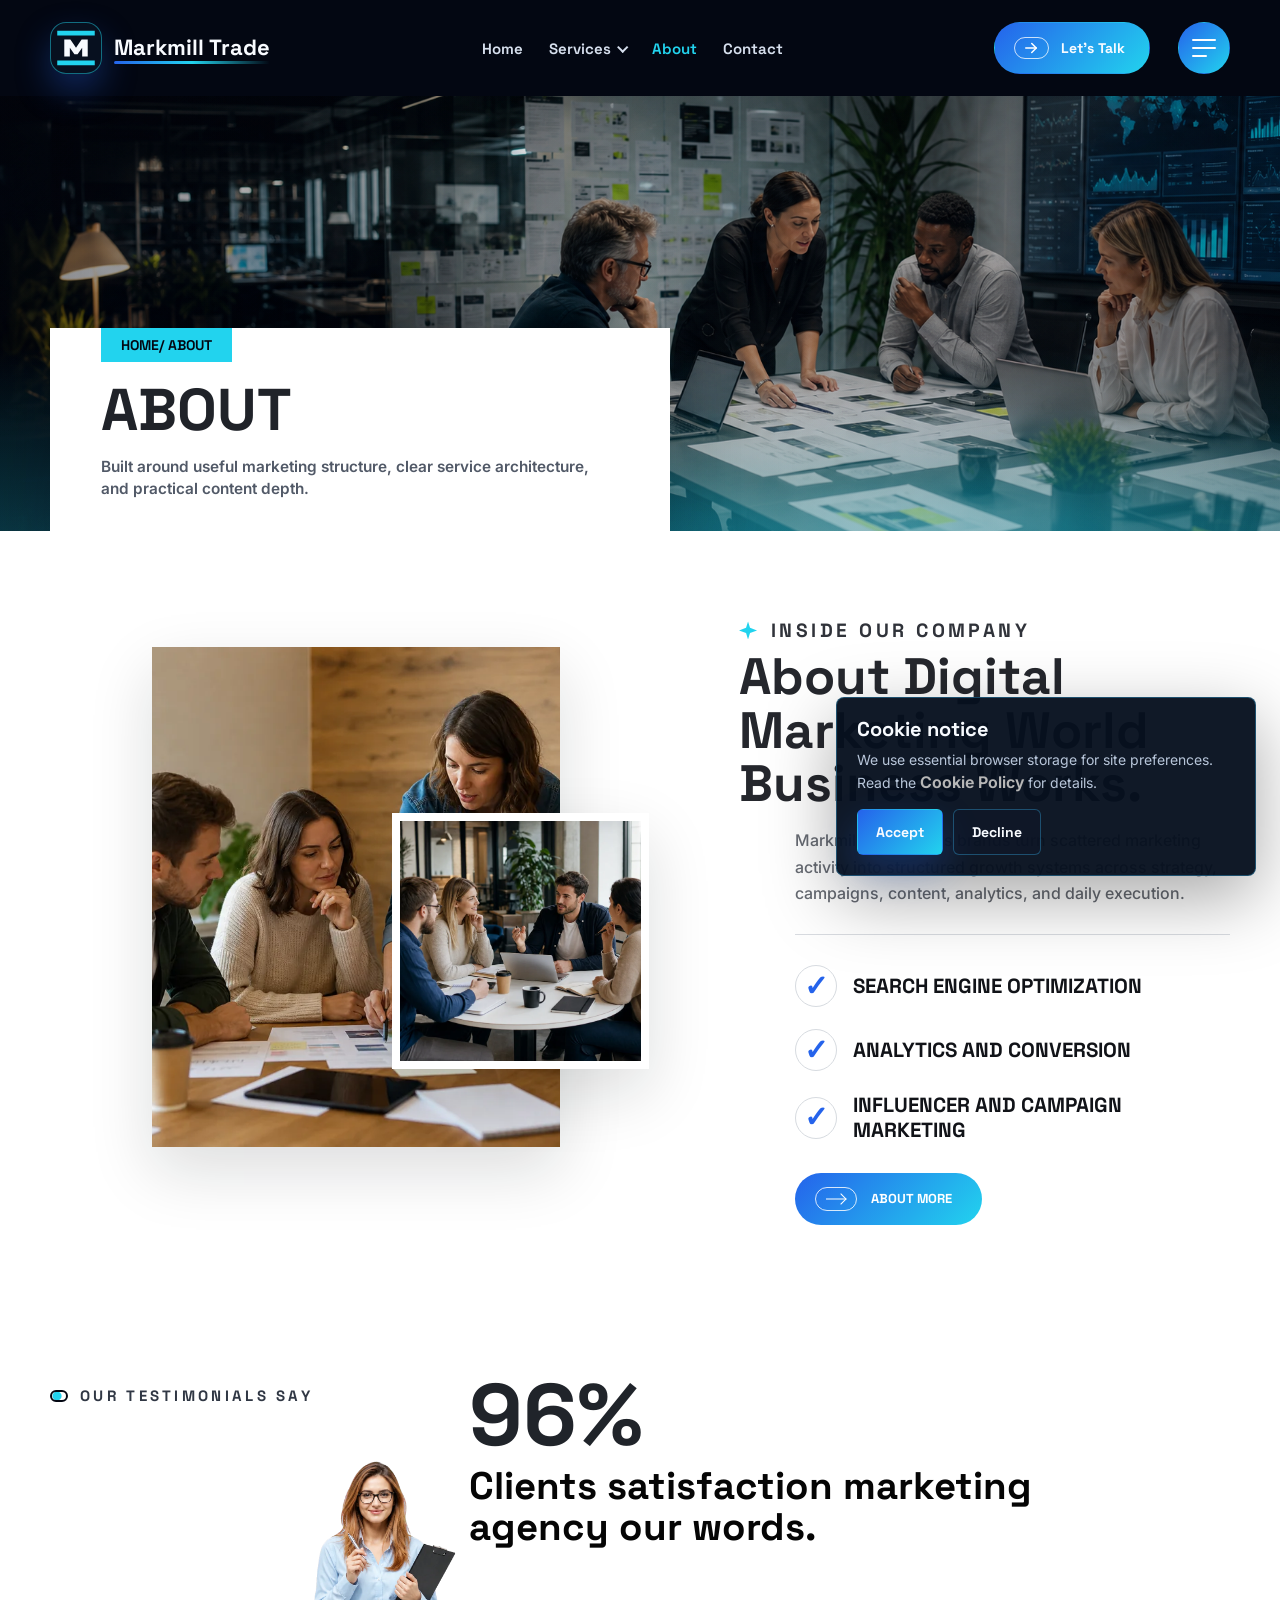
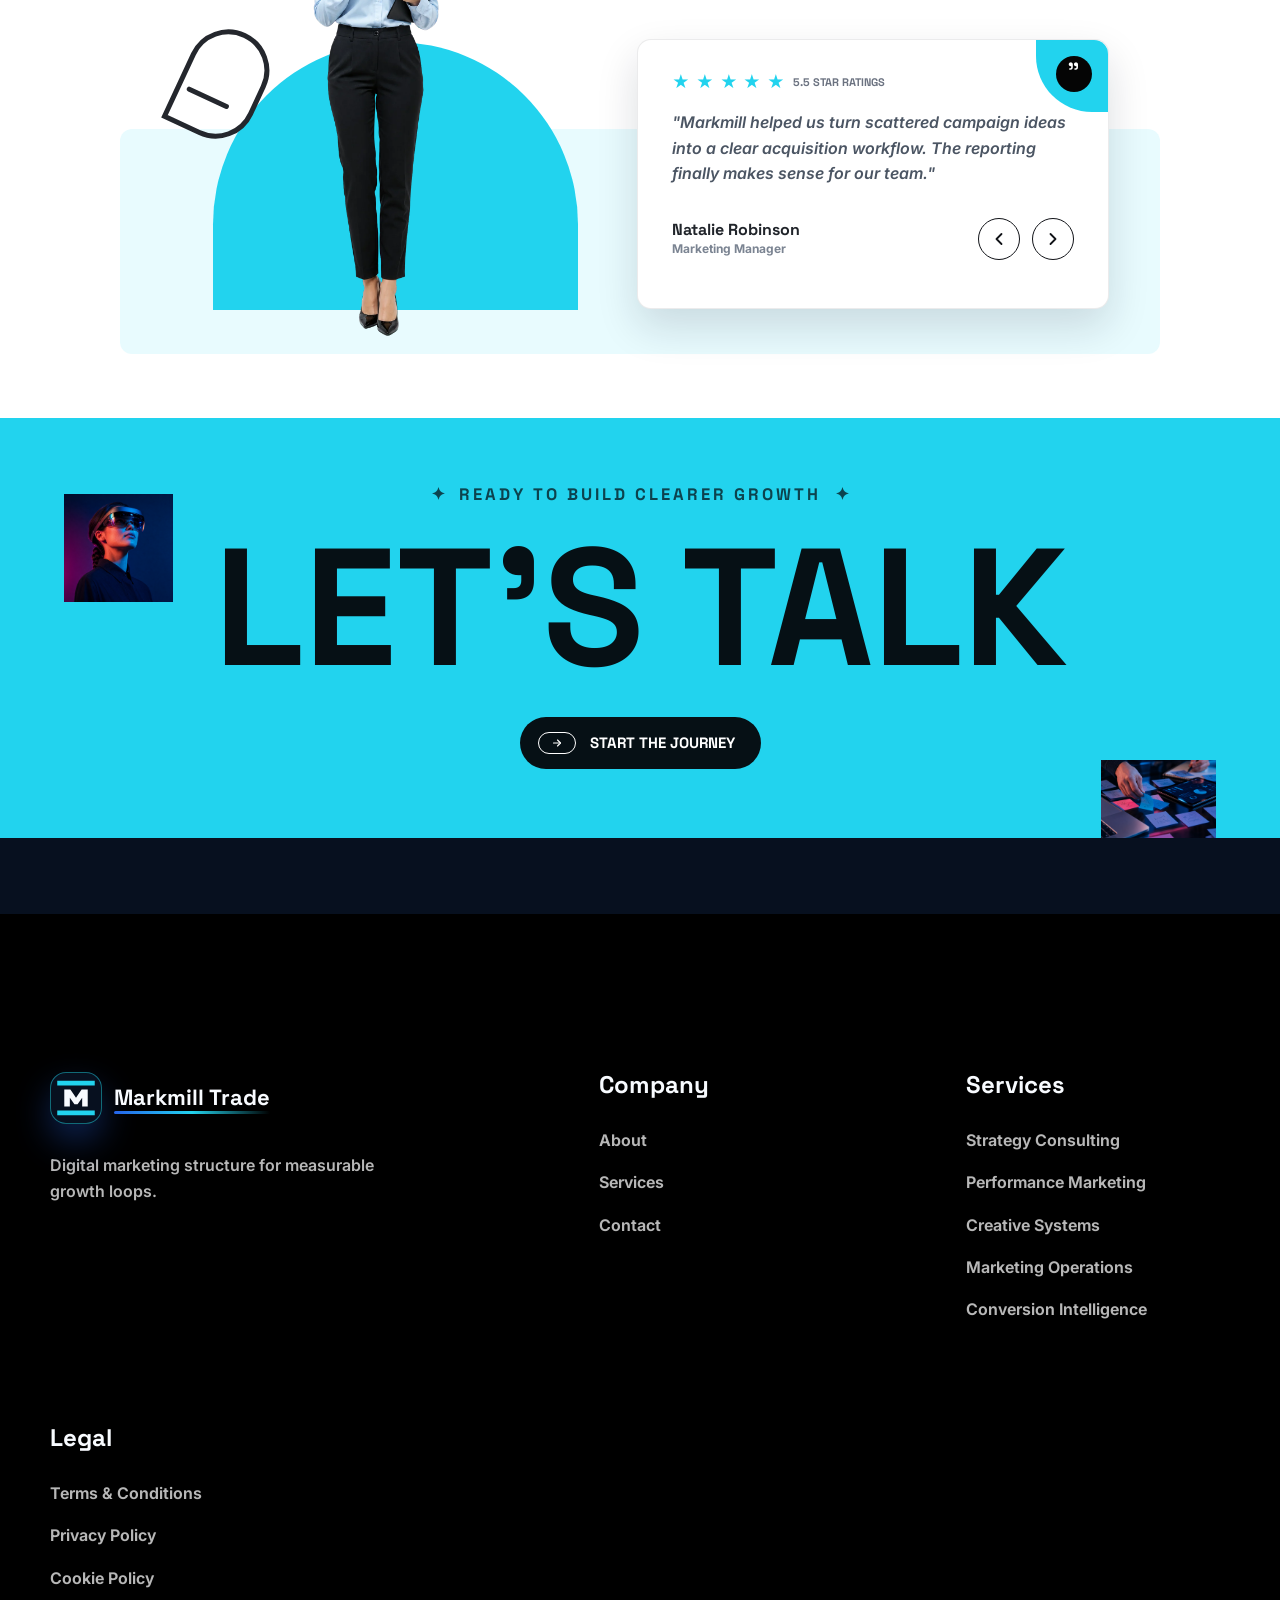
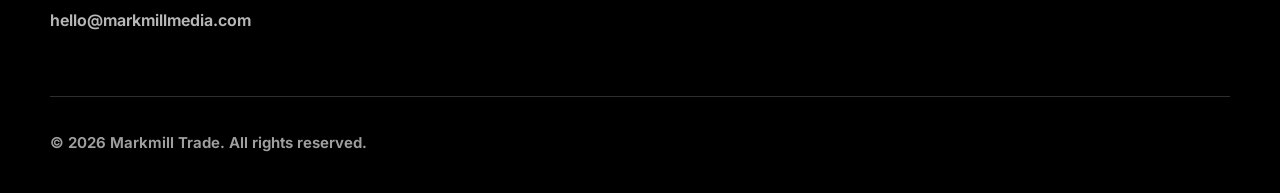
==== commit 4ba3bed8: "+" ====
--- a/about.html
+++ b/about.html
@@ -1,128 +1,337 @@
 <!doctype html>
 <html lang="en">
-<head>
-  <meta charset="utf-8">
-  <meta name="viewport" content="width=device-width, initial-scale=1">
-  <title>About | Markmill Trade</title>
-  <meta name="description" content="About Markmill Trade and its practical approach to digital marketing systems.">
-  <link rel="icon" type="image/svg+xml" href="favicon.svg">
-  <link rel="stylesheet" href="css/base.css">
-</head>
-<body>
-  <div class="site-shell">
-    <header class="site-header" data-site-header>
-      <div class="container site-header__inner">
-        <a class="brand" href="index.html"><span class="brand__mark">MT</span><span data-config="brandName">Markmill Trade</span></a>
-        <nav class="site-nav" data-mobile-menu aria-label="Main navigation" aria-hidden="true">
-          <a class="site-nav__link" href="index.html" data-nav-link="home">Home</a>
-          <div class="dropdown" data-dropdown><button class="dropdown__toggle" type="button" data-dropdown-toggle data-nav-link="services" aria-expanded="false">Services <span class="dropdown__chevron" aria-hidden="true"></span></button><ul class="service-menu" data-service-links="nav"></ul></div>
-          <a class="site-nav__link" href="about.html" data-nav-link="about">About</a>
-          <a class="site-nav__link" href="contact.html" data-nav-link="contact">Contact</a>
-        </nav>
-        <div class="site-header__actions"><a class="btn btn--primary" href="contact.html">Let's Talk</a><button class="company-info-toggle" type="button" data-company-info-toggle aria-label="Company information" aria-expanded="false"><span class="company-info-toggle__lines" aria-hidden="true"></span></button><button class="menu-toggle" type="button" data-menu-toggle aria-label="Open menu" aria-expanded="false"><span class="menu-toggle__line"></span></button></div>
-      </div>
-    </header>
-    <main>
-      <section class="services-hero about-hero" aria-labelledby="about-hero-title">
-        <img class="services-hero__image about-hero__image" src="img/company/about-hero-strategy.png" alt="Marketing strategists building a practical agency system in a modern workspace">
-        <div class="container services-hero__inner">
-          <div class="services-hero__card">
-            <p class="services-hero__crumb"><a href="index.html">Home</a> / About</p>
-            <h1 id="about-hero-title">About Markmill Trade</h1>
-            <p>Built around useful marketing structure, clear service architecture, and practical content depth.</p>
+  <head>
+    <meta charset="utf-8" />
+    <meta name="viewport" content="width=device-width, initial-scale=1" />
+    <title>About | Markmill Trade</title>
+    <meta
+      name="description"
+      content="About Markmill Trade and its practical approach to digital marketing systems."
+    />
+    <link rel="icon" type="image/svg+xml" href="favicon.svg" />
+    <link rel="stylesheet" href="css/base.css" />
+  </head>
+  <body>
+    <div class="site-shell">
+      <header class="site-header" data-site-header>
+        <div class="container site-header__inner">
+          <a class="brand" href="index.html"
+            ><span class="brand__mark">MT</span
+            ><span data-config="brandName">Markmill Trade</span></a
+          >
+          <nav
+            class="site-nav"
+            data-mobile-menu
+            aria-label="Main navigation"
+            aria-hidden="true"
+          >
+            <a class="site-nav__link" href="index.html" data-nav-link="home"
+              >Home</a
+            >
+            <div class="dropdown" data-dropdown>
+              <button
+                class="dropdown__toggle"
+                type="button"
+                data-dropdown-toggle
+                data-nav-link="services"
+                aria-expanded="false"
+              >
+                Services
+                <span class="dropdown__chevron" aria-hidden="true"></span>
+              </button>
+              <ul class="service-menu" data-service-links="nav"></ul>
+            </div>
+            <a class="site-nav__link" href="about.html" data-nav-link="about"
+              >About</a
+            >
+            <a
+              class="site-nav__link"
+              href="contact.html"
+              data-nav-link="contact"
+              >Contact</a
+            >
+          </nav>
+          <div class="site-header__actions">
+            <a class="btn btn--primary" href="contact.html">Let's Talk</a
+            ><button
+              class="company-info-toggle"
+              type="button"
+              data-company-info-toggle
+              aria-label="Company information"
+              aria-expanded="false"
+            >
+              <span
+                class="company-info-toggle__lines"
+                aria-hidden="true"
+              ></span></button
+            ><button
+              class="menu-toggle"
+              type="button"
+              data-menu-toggle
+              aria-label="Open menu"
+              aria-expanded="false"
+            >
+              <span class="menu-toggle__line"></span>
+            </button>
           </div>
         </div>
-      </section>
-      <section class="about-company" aria-labelledby="about-company-title">
-        <div class="container about-company__inner">
-          <div class="about-company__visual" aria-hidden="true">
-            <span class="about-company__corner"></span>
-            <img class="about-company__image about-company__image--main" src="img/company/company-workshop.webp" alt="">
-            <img class="about-company__image about-company__image--inset" src="img/company/company-discussion.webp" alt="">
-          </div>
-          <div class="about-company__content">
-            <p class="about-company__eyebrow">Inside our company</p>
-            <h2 id="about-company-title">About Digital Marketing World Business Works.</h2>
-            <p>Markmill Trade helps brands turn scattered marketing activity into structured growth systems across strategy, campaigns, content, analytics, and daily execution.</p>
-            <ul class="about-company__list">
-              <li>Search engine optimization</li>
-              <li>Analytics and conversion</li>
-              <li>Influencer and campaign marketing</li>
+      </header>
+      <main>
+        <section
+          class="services-hero about-hero"
+          aria-labelledby="about-hero-title"
+        >
+          <img
+            class="services-hero__image about-hero__image"
+            src="img/company/about-hero-strategy.png"
+            alt="Marketing strategists building a practical agency system in a modern workspace"
+          />
+          <div class="container services-hero__inner">
+            <div class="services-hero__card">
+              <p class="services-hero__crumb">
+                <a href="index.html">Home</a> / About
+              </p>
+              <h1 id="about-hero-title">About</h1>
+              <p>
+                Built around useful marketing structure, clear service
+                architecture, and practical content depth.
+              </p>
+            </div>
+          </div>
+        </section>
+        <section class="about-company" aria-labelledby="about-company-title">
+          <div class="container about-company__inner">
+            <div class="about-company__visual" aria-hidden="true">
+              <img
+                class="about-company__image about-company__image--main"
+                src="img/company/company-workshop.webp"
+                alt=""
+              />
+              <img
+                class="about-company__image about-company__image--inset"
+                src="img/company/company-discussion.webp"
+                alt=""
+              />
+            </div>
+            <div class="about-company__content">
+              <p class="about-company__eyebrow">Inside our company</p>
+              <h2 id="about-company-title">
+                About Digital Marketing World Business Works.
+              </h2>
+              <p>
+                Markmill Trade helps brands turn scattered marketing activity
+                into structured growth systems across strategy, campaigns,
+                content, analytics, and daily execution.
+              </p>
+              <ul class="about-company__list">
+                <li>Search engine optimization</li>
+                <li>Analytics and conversion</li>
+                <li>Influencer and campaign marketing</li>
+              </ul>
+              <a class="about-company__button" href="contact.html">
+                <span aria-hidden="true"></span>
+                About more
+              </a>
+            </div>
+          </div>
+        </section>
+        <section
+          class="testimonials-section"
+          id="testimonials"
+          aria-labelledby="testimonials-title"
+        >
+          <div class="container testimonials-section__inner">
+            <div class="testimonials-section__top">
+              <p class="testimonials-section__eyebrow">
+                <span aria-hidden="true"></span> Our testimonials say
+              </p>
+              <div>
+                <strong>96%</strong>
+                <h2 id="testimonials-title">
+                  Clients satisfaction marketing agency our words.
+                </h2>
+              </div>
+            </div>
+
+            <div class="testimonials-showcase" data-testimonials>
+              <div class="testimonials-showcase__visual">
+                <span
+                  class="testimonials-showcase__quote"
+                  aria-hidden="true"
+                ></span>
+                <span
+                  class="testimonials-showcase__arch"
+                  aria-hidden="true"
+                ></span>
+                <img
+                  src="img/home/testimonial-person.webp"
+                  alt="Marketing client holding a clipboard"
+                />
+              </div>
+
+              <article class="testimonial-feature">
+                <span
+                  class="testimonial-feature__corner"
+                  aria-hidden="true"
+                ></span>
+                <div
+                  class="testimonial-feature__rating"
+                  aria-label="5.5 star rating"
+                >
+                  <span>&#9733; &#9733; &#9733; &#9733; &#9733;</span>
+                  <b>5.5 star ratings</b>
+                </div>
+                <blockquote data-testimonial-quote>
+                  "Markmill helped us turn scattered campaign ideas into a clear
+                  acquisition workflow. The reporting finally makes sense for
+                  our team."
+                </blockquote>
+                <div class="testimonial-feature__bottom">
+                  <div>
+                    <strong data-testimonial-name>Natalie Robinson</strong>
+                    <small data-testimonial-role>Marketing Manager</small>
+                  </div>
+                  <div class="testimonial-feature__nav">
+                    <button
+                      type="button"
+                      data-testimonial-prev
+                      aria-label="Previous testimonial"
+                    >
+                      <svg
+                        aria-hidden="true"
+                        viewBox="0 0 24 24"
+                        focusable="false"
+                      >
+                        <path d="M15 18 9 12l6-6" />
+                      </svg>
+                    </button>
+                    <button
+                      type="button"
+                      data-testimonial-next
+                      aria-label="Next testimonial"
+                    >
+                      <svg
+                        aria-hidden="true"
+                        viewBox="0 0 24 24"
+                        focusable="false"
+                      >
+                        <path d="m9 18 6-6-6-6" />
+                      </svg>
+                    </button>
+                  </div>
+                </div>
+              </article>
+            </div>
+          </div>
+        </section>
+        <section class="services-cta about-cta" aria-labelledby="about-cta-title">
+          <div class="services-cta__media services-cta__media--top">
+            <img src="img/services/services-cta-portrait-1.png" alt="Creative strategist wearing augmented reality glasses">
+          </div>
+          <div class="container services-cta__inner">
+            <p class="services-cta__eyebrow">Ready to build clearer growth</p>
+            <h2 id="about-cta-title">Let's Talk</h2>
+            <a class="services-cta__button" href="contact.html">
+              <svg class="icon-arrow-right" aria-hidden="true" viewBox="0 0 24 24" focusable="false">
+                <path d="M5 12h14"></path>
+                <path d="m13 6 6 6-6 6"></path>
+              </svg>
+              <span>Start the journey</span>
+            </a>
+          </div>
+          <div class="services-cta__media services-cta__media--bottom">
+            <img src="img/services/services-cta-desk.png" alt="Campaign strategy desk with analytics and cyan lighting">
+          </div>
+        </section>
+      </main>
+      <footer class="site-footer">
+        <div class="container site-footer__grid">
+          <div>
+            <a class="brand" href="index.html"
+              ><span class="brand__mark">MT</span
+              ><span data-config="brandName">Markmill Trade</span></a
+            >
+            <p class="site-footer__text">
+              Digital marketing structure for measurable growth loops.
+            </p>
+          </div>
+          <div>
+            <h2 class="site-footer__title">Company</h2>
+            <ul class="footer-list">
+              <li><a class="footer__link" href="about.html">About</a></li>
+              <li><a class="footer__link" href="services.html">Services</a></li>
+              <li><a class="footer__link" href="contact.html">Contact</a></li>
             </ul>
-            <a class="about-company__button" href="contact.html">
-              <span aria-hidden="true"></span>
-              About more
-            </a>
+          </div>
+          <div>
+            <h2 class="site-footer__title">Services</h2>
+            <ul class="footer-list" data-service-links="footer"></ul>
+          </div>
+          <div>
+            <h2 class="site-footer__title">Legal</h2>
+            <ul class="footer-list">
+              <li>
+                <a class="footer__link" href="terms-conditions.html"
+                  >Terms &amp; Conditions</a
+                >
+              </li>
+              <li>
+                <a class="footer__link" href="privacy-policy.html"
+                  >Privacy Policy</a
+                >
+              </li>
+              <li>
+                <a class="footer__link" href="cookie-policy.html"
+                  >Cookie Policy</a
+                >
+              </li>
+              <li>
+                <a
+                  class="footer__link"
+                  data-config-href="email"
+                  href="mailto:hello@markmillmedia.com"
+                  data-config="email"
+                  >hello@markmillmedia.com</a
+                >
+              </li>
+            </ul>
           </div>
         </div>
-        <span class="about-company__spark" aria-hidden="true"></span>
-      </section>
-      <section class="testimonials-section" id="testimonials" aria-labelledby="testimonials-title">
-        <div class="container testimonials-section__inner">
-          <div class="testimonials-section__top">
-            <p class="testimonials-section__eyebrow"><span aria-hidden="true"></span> Our testimonials say</p>
-            <div>
-              <strong>96%</strong>
-              <h2 id="testimonials-title">Clients satisfaction marketing agency our words.</h2>
-            </div>
-          </div>
-
-          <div class="testimonials-showcase" data-testimonials>
-            <div class="testimonials-showcase__visual">
-              <span class="testimonials-showcase__quote" aria-hidden="true"></span>
-              <span class="testimonials-showcase__arch" aria-hidden="true"></span>
-              <img src="img/home/testimonial-person.webp" alt="Marketing client holding a clipboard">
-            </div>
-
-            <article class="testimonial-feature">
-              <span class="testimonial-feature__corner" aria-hidden="true"></span>
-              <div class="testimonial-feature__rating" aria-label="5.5 star rating">
-                <span>&#9733; &#9733; &#9733; &#9733; &#9733;</span>
-                <b>5.5 star ratings</b>
-              </div>
-              <blockquote data-testimonial-quote>"Markmill helped us turn scattered campaign ideas into a clear acquisition workflow. The reporting finally makes sense for our team."</blockquote>
-              <div class="testimonial-feature__bottom">
-                <div>
-                  <strong data-testimonial-name>Natalie Robinson</strong>
-                  <small data-testimonial-role>Marketing Manager</small>
-                </div>
-                <div class="testimonial-feature__nav">
-                  <button type="button" data-testimonial-prev aria-label="Previous testimonial">
-                    <svg aria-hidden="true" viewBox="0 0 24 24" focusable="false">
-                      <path d="M15 18 9 12l6-6" />
-                    </svg>
-                  </button>
-                  <button type="button" data-testimonial-next aria-label="Next testimonial">
-                    <svg aria-hidden="true" viewBox="0 0 24 24" focusable="false">
-                      <path d="m9 18 6-6-6-6" />
-                    </svg>
-                  </button>
-                </div>
-              </div>
-            </article>
-          </div>
+        <div class="container site-footer__bottom">
+          <span
+            >&copy; <span data-current-year></span>
+            <span data-config="companyName">Markmill Trade</span>. All rights
+            reserved.</span
+          ><span data-config="address"
+            >Kaprova 42/14, Staré Město, 110 00 Praha 1</span
+          >
         </div>
-      </section>
-      <section class="section">
-        <div class="container grid grid--3">
-          <article class="card"><h2 class="h3">Clear thinking</h2><p>Every section should explain what the agency does, who it helps, and how the work creates momentum.</p></article>
-          <article class="card"><h2 class="h3">Measured execution</h2><p>The visual system supports acquisition, operations, reporting, and optimization without decorative overload.</p></article>
-          <article class="card"><h2 class="h3">Mobile discipline</h2><p>The layout starts from real compact screens, including the 360px viewport, so sections stay readable.</p></article>
+      </footer>
+      <aside class="cookie-banner" data-cookie-banner hidden>
+        <h2>Cookie notice</h2>
+        <p>
+          We use essential browser storage for site preferences. Read the
+          <a class="footer__link" href="cookie-policy.html">Cookie Policy</a>
+          for details.
+        </p>
+        <div class="cookie-banner__actions">
+          <button
+            class="btn btn--primary"
+            type="button"
+            data-cookie-choice="accepted"
+          >
+            Accept</button
+          ><button
+            class="btn btn--ghost"
+            type="button"
+            data-cookie-choice="declined"
+          >
+            Decline
+          </button>
         </div>
-      </section>
-    </main>
-    <footer class="site-footer">
-      <div class="container site-footer__grid">
-        <div><a class="brand" href="index.html"><span class="brand__mark">MT</span><span data-config="brandName">Markmill Trade</span></a><p class="site-footer__text">Digital marketing structure for measurable growth loops.</p></div>
-        <div><h2 class="site-footer__title">Company</h2><ul class="footer-list"><li><a class="footer__link" href="about.html">About</a></li><li><a class="footer__link" href="services.html">Services</a></li><li><a class="footer__link" href="contact.html">Contact</a></li></ul></div>
-        <div><h2 class="site-footer__title">Services</h2><ul class="footer-list" data-service-links="footer"></ul></div>
-        <div><h2 class="site-footer__title">Legal</h2><ul class="footer-list"><li><a class="footer__link" href="terms-conditions.html">Terms &amp; Conditions</a></li><li><a class="footer__link" href="privacy-policy.html">Privacy Policy</a></li><li><a class="footer__link" href="cookie-policy.html">Cookie Policy</a></li><li><a class="footer__link" data-config-href="email" href="mailto:hello@markmillmedia.com" data-config="email">hello@markmillmedia.com</a></li></ul></div>
-      </div>
-      <div class="container site-footer__bottom"><span>&copy; <span data-current-year></span> <span data-config="companyName">Markmill Trade</span>. All rights reserved.</span><span data-config="address">Kaprova 42/14, Staré Město, 110 00 Praha 1</span></div>
-    </footer>
-    <aside class="cookie-banner" data-cookie-banner hidden><h2>Cookie notice</h2><p>We use essential browser storage for site preferences. Read the <a class="footer__link" href="cookie-policy.html">Cookie Policy</a> for details.</p><div class="cookie-banner__actions"><button class="btn btn--primary" type="button" data-cookie-choice="accepted">Accept</button><button class="btn btn--ghost" type="button" data-cookie-choice="declined">Decline</button></div></aside>
-  </div>
-  <script src="js/site-config.js"></script>
-  <script src="js/main.js"></script>
-</body>
+      </aside>
+    </div>
+    <script src="js/site-config.js"></script>
+    <script src="js/main.js"></script>
+  </body>
 </html>
--- a/css/base.css
+++ b/css/base.css
@@ -1182,50 +1182,6 @@
   color: #ffffff;
 }
 
-.hero-lime__spark {
-  position: absolute;
-  display: block;
-  width: 92px;
-  height: 92px;
-  pointer-events: none;
-}
-
-.hero-lime__spark::before,
-.hero-lime__spark::after {
-  position: absolute;
-  inset: 50% auto auto 50%;
-  width: 100%;
-  height: 3px;
-  border-radius: 999px;
-  background: #111318;
-  content: "";
-  transform: translate(-50%, -50%);
-}
-
-.hero-lime__spark::after {
-  transform: translate(-50%, -50%) rotate(90deg);
-}
-
-.hero-lime__spark--left {
-  top: 18%;
-  left: -64px;
-  clip-path: polygon(44% 0, 56% 0, 56% 44%, 100% 44%, 100% 56%, 56% 56%, 56% 100%, 44% 100%, 44% 56%, 0 56%, 0 44%, 44% 44%);
-}
-
-.hero-lime__spark--right {
-  top: 8%;
-  right: clamp(24px, 4vw, 80px);
-  width: 102px;
-  height: 102px;
-  border: 3px solid #111318;
-  border-radius: 22px;
-}
-
-.hero-lime__spark--right::before,
-.hero-lime__spark--right::after {
-  width: 150%;
-}
-
 .hero-lime__ticker {
   position: relative;
   display: flex;
@@ -2504,25 +2460,6 @@
   fill: none;
 }
 
-.service-page-card__tag {
-  position: absolute;
-  z-index: 1;
-  top: 40px;
-  right: 28px;
-  min-width: 104px;
-  border: 1px solid #d9dde3;
-  border-radius: 999px;
-  color: #4a525f;
-  padding: 5px 14px;
-  font-family: var(--font-display);
-  font-size: 10px;
-  font-weight: 600;
-  line-height: 1;
-  text-align: center;
-  text-transform: uppercase;
-  transition: border-color 180ms ease, background 180ms ease, color 180ms ease;
-}
-
 .service-page-card__body {
   display: grid;
   gap: 10px;
@@ -2623,13 +2560,6 @@
   background: #ffffff;
 }
 
-.service-page-card:hover .service-page-card__tag,
-.service-page-card:focus-visible .service-page-card__tag {
-  border-color: #061015;
-  background: #061015;
-  color: #ffffff;
-}
-
 .service-page-card:hover .service-page-card__body,
 .service-page-card:focus-visible .service-page-card__body {
   transform: translateY(-62px);
@@ -2709,23 +2639,6 @@
   letter-spacing: 0;
   line-height: 0.86;
   text-transform: uppercase;
-}
-
-.services-cta__email {
-  position: absolute;
-  right: 11%;
-  bottom: calc(50% - 84px);
-  display: inline-flex;
-  min-height: 58px;
-  align-items: center;
-  border: 1px solid rgba(6, 16, 21, 0.62);
-  border-radius: 999px;
-  color: rgba(6, 16, 21, 0.68);
-  padding-inline: 34px;
-  font-family: var(--font-display);
-  font-size: clamp(20px, 2vw, 32px);
-  font-weight: 800;
-  line-height: 1;
 }
 
 .services-cta__button {
@@ -2819,6 +2732,7 @@
   line-height: 1;
   text-transform: uppercase;
   transform: translate(-50%, -50%);
+  transition: box-shadow 180ms ease, filter 180ms ease, transform 180ms ease;
 }
 
 .footer-cta svg {
@@ -2830,6 +2744,24 @@
   stroke-linecap: round;
   stroke-linejoin: round;
   fill: none;
+  transition: transform 180ms ease;
+}
+
+.footer-cta:hover,
+.footer-cta:focus-visible {
+  box-shadow: 0 24px 54px rgba(42, 176, 230, 0.28);
+  filter: saturate(1.08);
+  transform: translate(-50%, calc(-50% - 4px));
+}
+
+.footer-cta:hover svg,
+.footer-cta:focus-visible svg {
+  transform: translate(6px, -6px);
+}
+
+.footer-cta:focus-visible {
+  outline: 3px solid #ffffff;
+  outline-offset: 6px;
 }
 
 .site-footer__grid {
@@ -3437,11 +3369,6 @@
     position: static;
   }
 
-  .services-cta__email {
-    right: 7%;
-    bottom: calc(50% - 70px);
-  }
-
   .menu-toggle {
     display: inline-flex;
   }
@@ -3493,18 +3420,6 @@
 
   .hero-lime__content h1 {
     font-size: clamp(42px, 8vw, 66px);
-  }
-
-  .hero-lime__spark--right {
-    display: none;
-  }
-
-  .hero-lime__spark--left {
-    top: 24px;
-    right: 28px;
-    left: auto;
-    width: 64px;
-    height: 64px;
   }
 
   .hero-lime__ticker {
@@ -4302,11 +4217,6 @@
     right: -36px;
   }
 
-  .service-page-card__tag {
-    top: 36px;
-    right: 22px;
-  }
-
   .service-page-photo {
     min-height: 260px;
   }
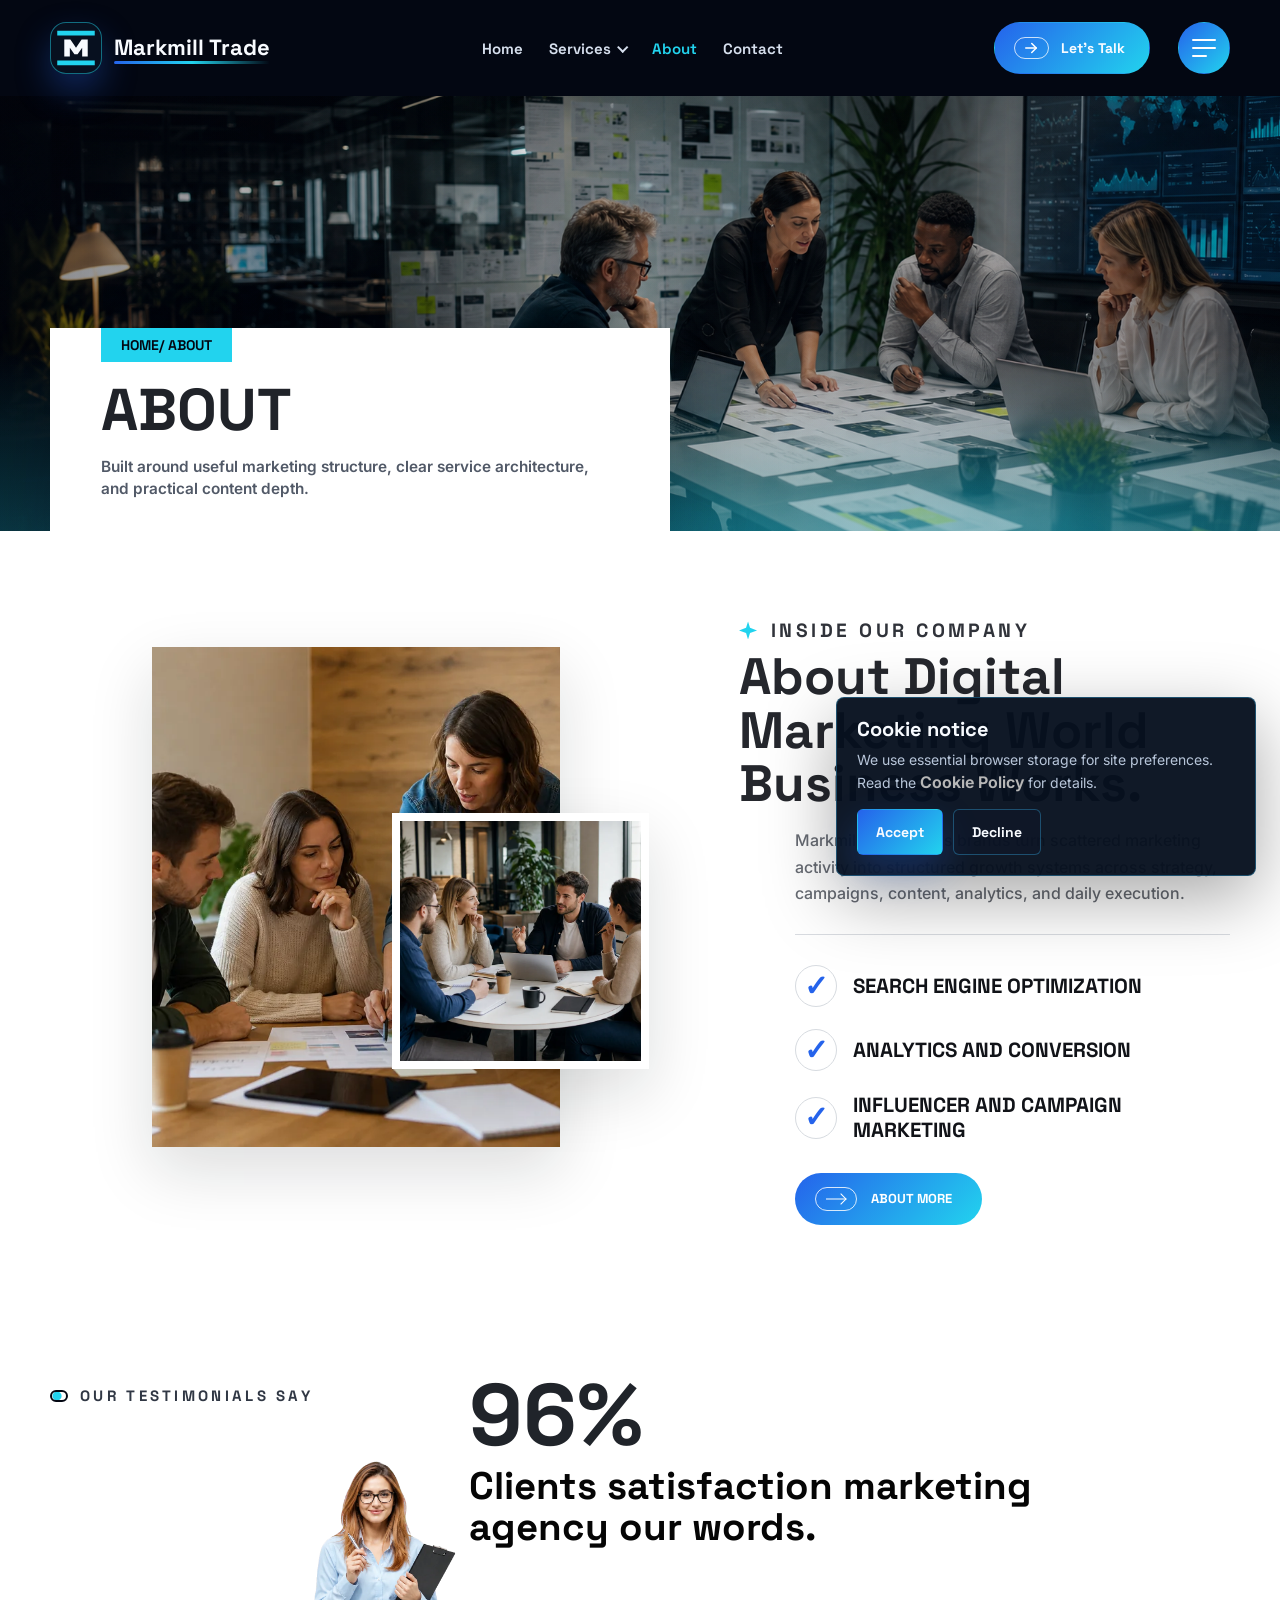
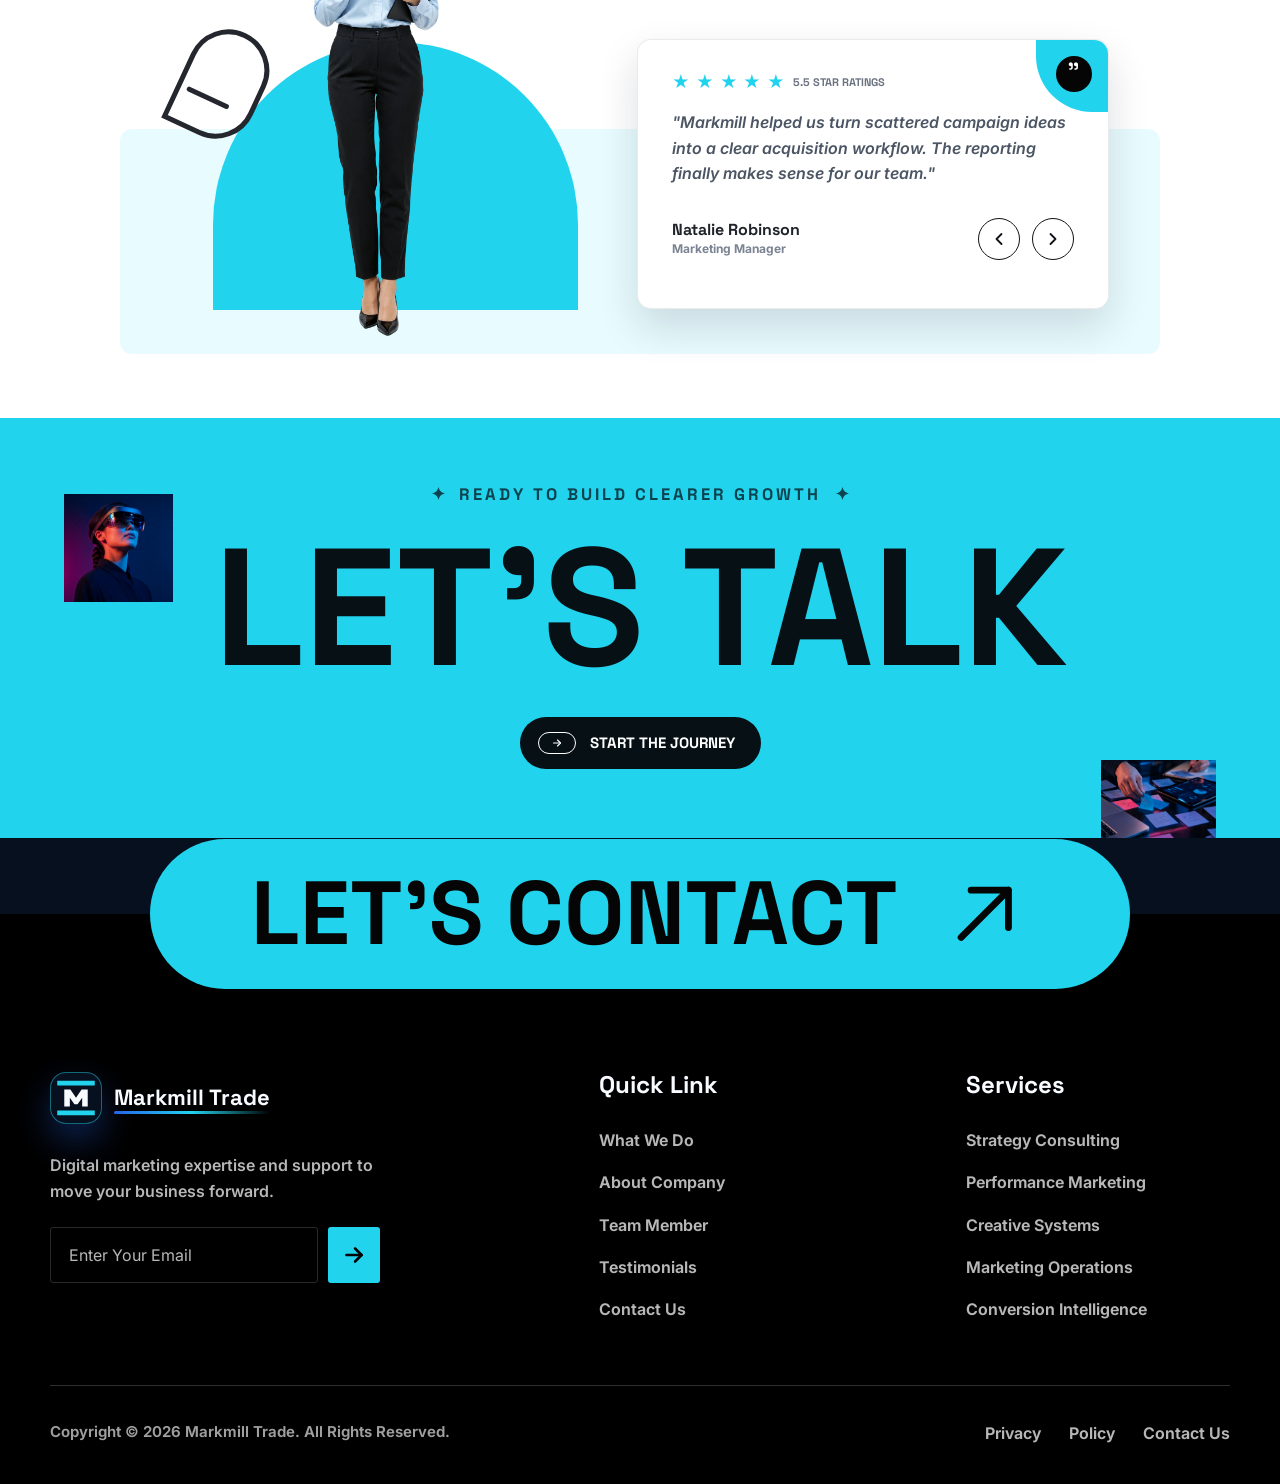
==== commit b9a65545: "+" ====
--- a/about.html
+++ b/about.html
@@ -245,68 +245,57 @@
         </section>
       </main>
       <footer class="site-footer">
-        <div class="container site-footer__grid">
+      <div class="container">
+        <a class="footer-cta" href="contact.html">
+          <span>Let's contact</span>
+          <svg aria-hidden="true" viewBox="0 0 72 72" focusable="false">
+            <path d="M17 55 55 17M55 17H25M55 17v30" />
+          </svg>
+        </a>
+        <div class="site-footer__grid">
+          <div class="site-footer__brand">
+            <a class="brand" href="index.html">
+              <span class="brand__mark">MT</span>
+              <span data-config="brandName">Markmill Trade</span>
+            </a>
+            <p class="site-footer__text">Digital marketing expertise and support to move your business forward.</p>
+            <form class="footer-subscribe" action="contact.html">
+              <label class="visually-hidden" for="footer-email">Email</label>
+              <input id="footer-email" type="email" name="email" placeholder="Enter Your Email">
+              <button type="submit" aria-label="Send email">
+                <svg class="icon-arrow-right" aria-hidden="true" viewBox="0 0 24 24" focusable="false">
+                  <path d="M5 12h14"></path>
+                  <path d="m13 6 6 6-6 6"></path>
+                </svg>
+              </button>
+            </form>
+          </div>
           <div>
-            <a class="brand" href="index.html"
-              ><span class="brand__mark">MT</span
-              ><span data-config="brandName">Markmill Trade</span></a
-            >
-            <p class="site-footer__text">
-              Digital marketing structure for measurable growth loops.
-            </p>
-          </div>
-          <div>
-            <h2 class="site-footer__title">Company</h2>
+            <h2 class="site-footer__title">Quick Link</h2>
             <ul class="footer-list">
-              <li><a class="footer__link" href="about.html">About</a></li>
-              <li><a class="footer__link" href="services.html">Services</a></li>
-              <li><a class="footer__link" href="contact.html">Contact</a></li>
+              <li><a class="footer__link" href="services.html">What We Do</a></li>
+              <li><a class="footer__link" href="about.html">About Company</a></li>
+              <li><a class="footer__link" href="about.html">Team Member</a></li>
+              <li><a class="footer__link" href="index.html#testimonials">Testimonials</a></li>
+              <li><a class="footer__link" href="contact.html">Contact Us</a></li>
             </ul>
           </div>
           <div>
             <h2 class="site-footer__title">Services</h2>
             <ul class="footer-list" data-service-links="footer"></ul>
           </div>
-          <div>
-            <h2 class="site-footer__title">Legal</h2>
-            <ul class="footer-list">
-              <li>
-                <a class="footer__link" href="terms-conditions.html"
-                  >Terms &amp; Conditions</a
-                >
-              </li>
-              <li>
-                <a class="footer__link" href="privacy-policy.html"
-                  >Privacy Policy</a
-                >
-              </li>
-              <li>
-                <a class="footer__link" href="cookie-policy.html"
-                  >Cookie Policy</a
-                >
-              </li>
-              <li>
-                <a
-                  class="footer__link"
-                  data-config-href="email"
-                  href="mailto:hello@markmillmedia.com"
-                  data-config="email"
-                  >hello@markmillmedia.com</a
-                >
-              </li>
-            </ul>
-          </div>
         </div>
-        <div class="container site-footer__bottom">
-          <span
-            >&copy; <span data-current-year></span>
-            <span data-config="companyName">Markmill Trade</span>. All rights
-            reserved.</span
-          ><span data-config="address"
-            >Kaprova 42/14, Staré Město, 110 00 Praha 1</span
-          >
-        </div>
-      </footer>
+        <div class="site-footer__bottom">
+          <span>Copyright &copy; <span data-current-year></span> <span data-config="companyName">Markmill Trade</span>. All Rights Reserved.</span>
+          <span class="site-footer__legal">
+            <a class="footer__link" href="privacy-policy.html">Privacy</a>
+            <a class="footer__link" href="terms-conditions.html">Policy</a>
+            <a class="footer__link" href="contact.html">Contact Us</a>
+          </span>
+        <span data-config="address">Kaprova 42/14, StarГ© MД›sto, 110 00 Praha 1</span>
+      </div>
+      </div>
+    </footer>
       <aside class="cookie-banner" data-cookie-banner hidden>
         <h2>Cookie notice</h2>
         <p>
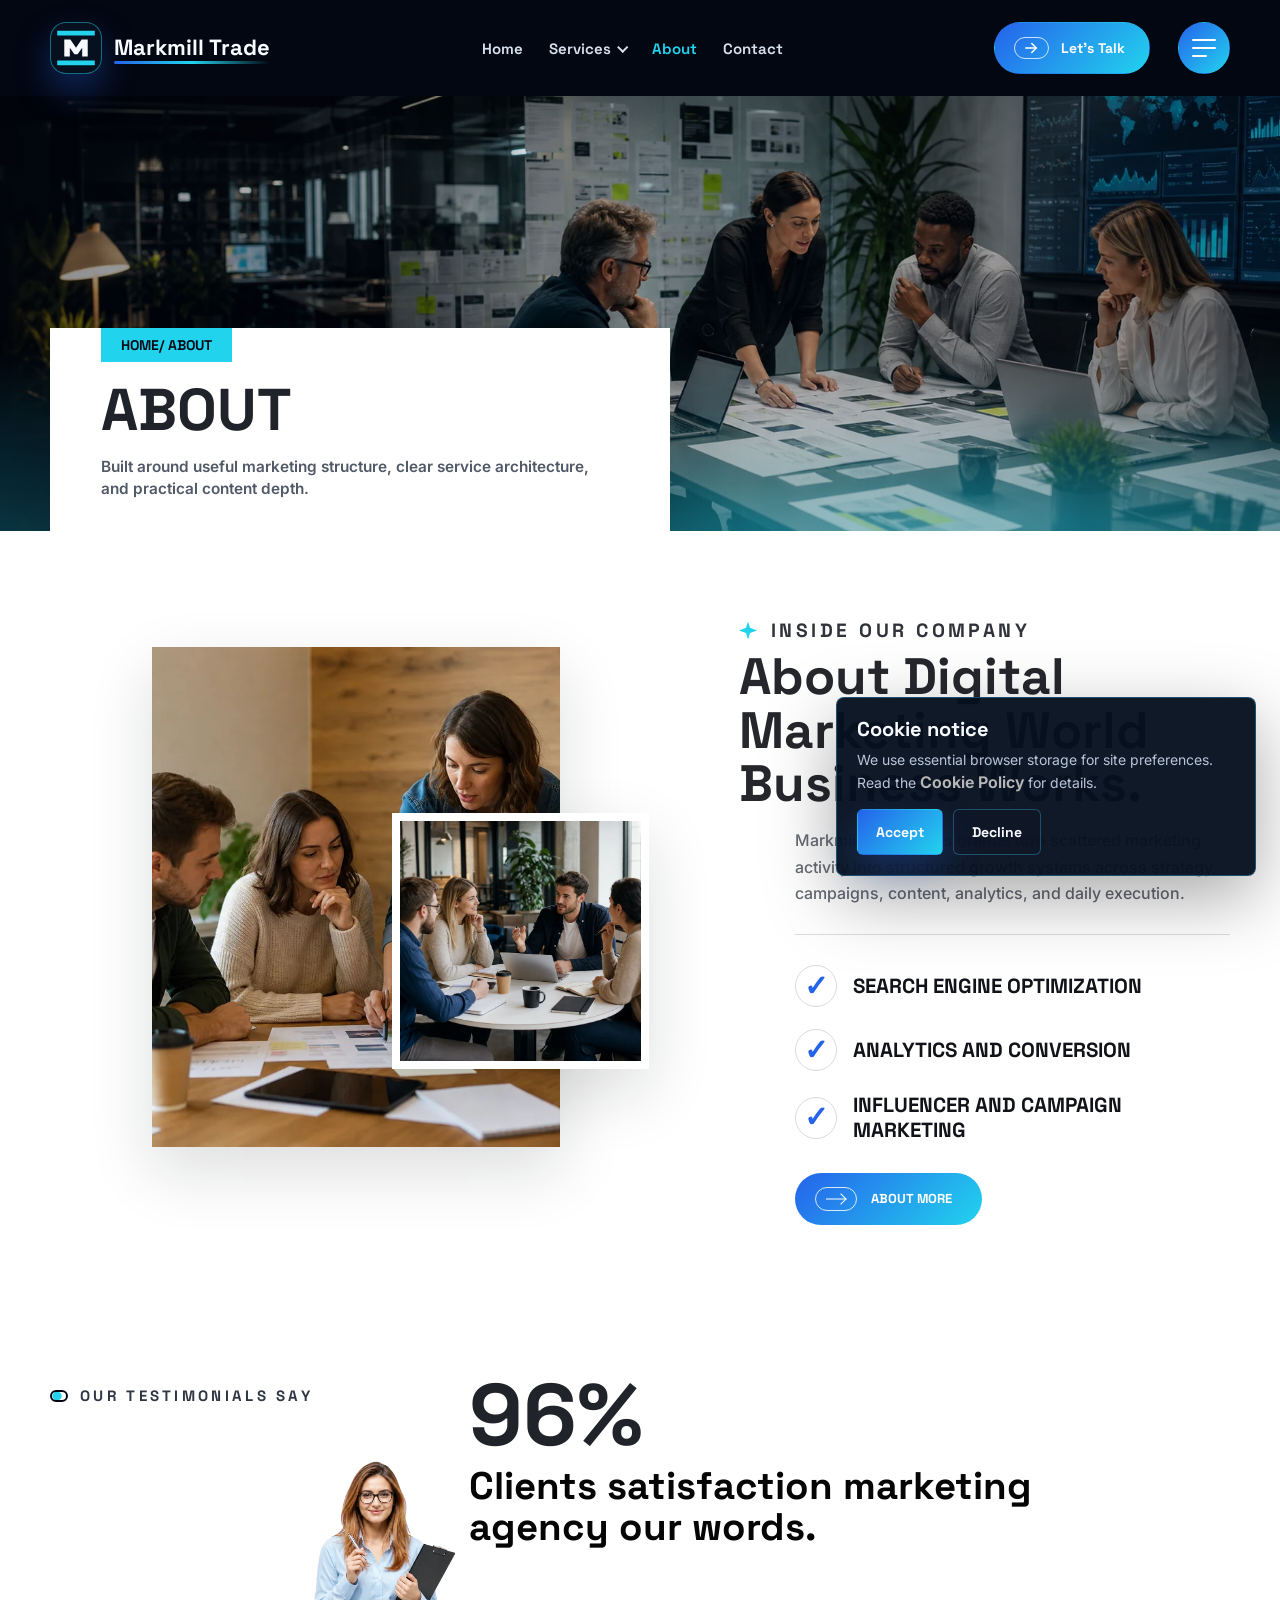
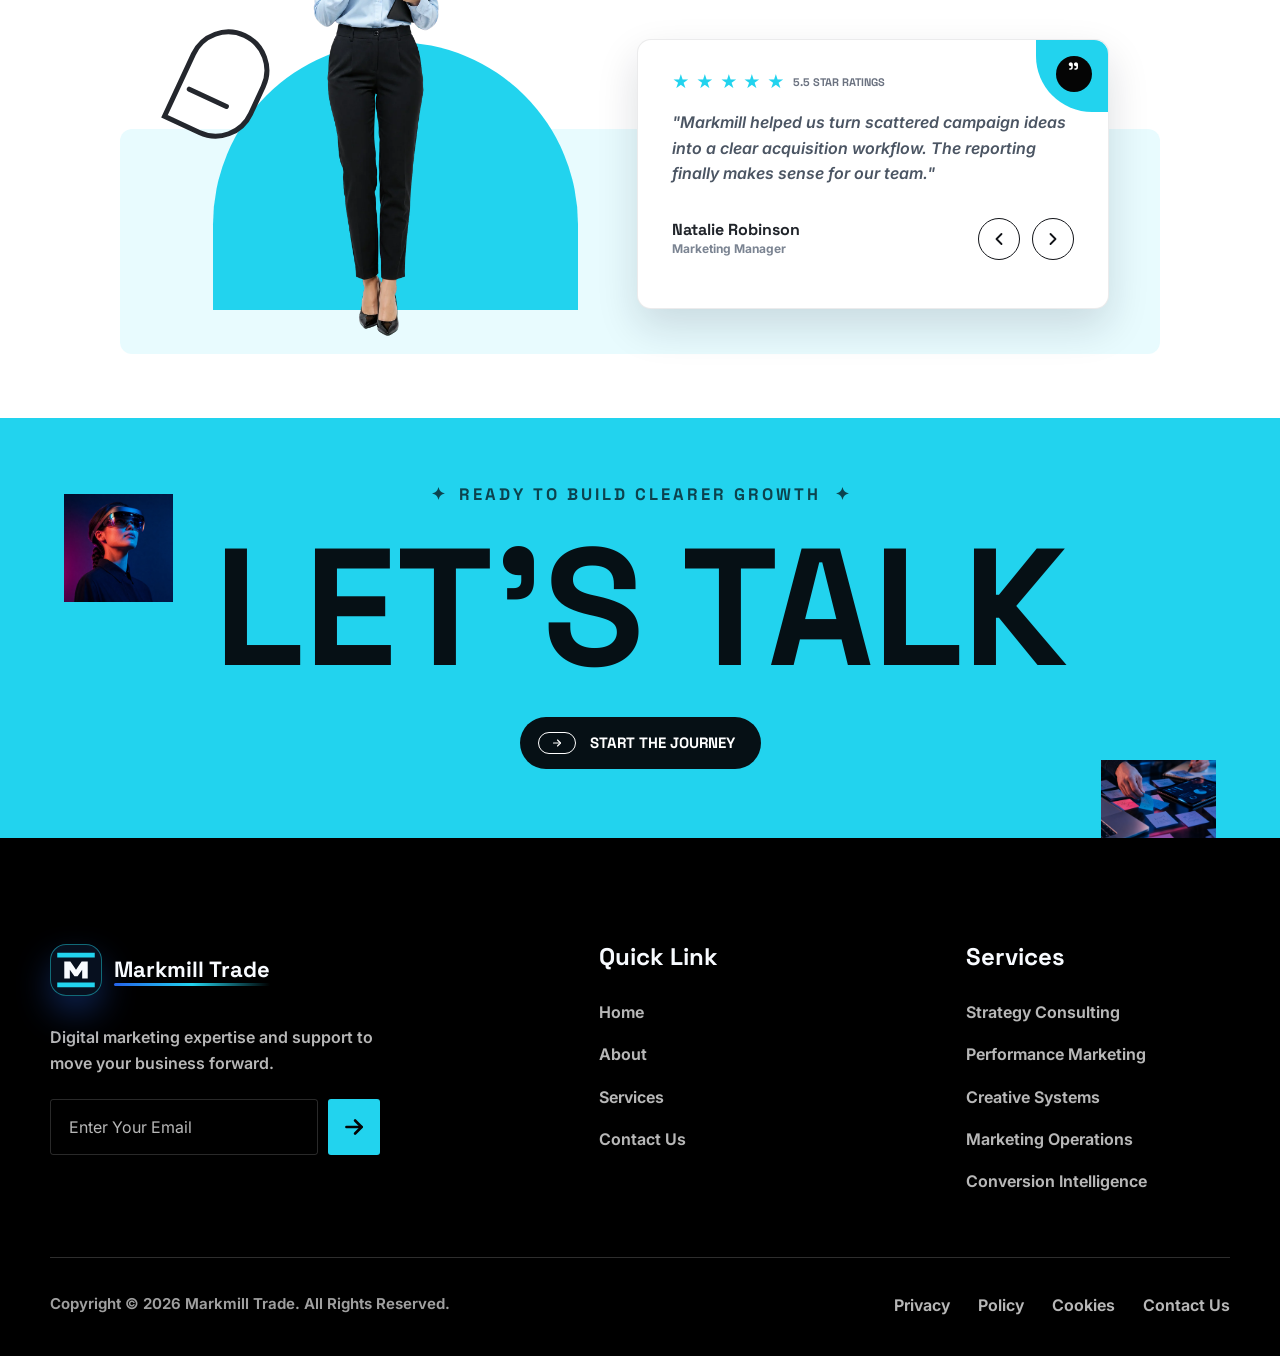
==== commit 74361c3b: "+" ====
--- a/about.html
+++ b/about.html
@@ -83,7 +83,7 @@
         >
           <img
             class="services-hero__image about-hero__image"
-            src="img/company/about-hero-strategy.png"
+            src="img/company/about-hero-strategy.webp"
             alt="Marketing strategists building a practical agency system in a modern workspace"
           />
           <div class="container services-hero__inner">
@@ -226,7 +226,7 @@
         </section>
         <section class="services-cta about-cta" aria-labelledby="about-cta-title">
           <div class="services-cta__media services-cta__media--top">
-            <img src="img/services/services-cta-portrait-1.png" alt="Creative strategist wearing augmented reality glasses">
+            <img src="img/services/services-cta-portrait-1.webp" alt="Creative strategist wearing augmented reality glasses">
           </div>
           <div class="container services-cta__inner">
             <p class="services-cta__eyebrow">Ready to build clearer growth</p>
@@ -240,18 +240,12 @@
             </a>
           </div>
           <div class="services-cta__media services-cta__media--bottom">
-            <img src="img/services/services-cta-desk.png" alt="Campaign strategy desk with analytics and cyan lighting">
+            <img src="img/services/services-cta-desk.webp" alt="Campaign strategy desk with analytics and cyan lighting">
           </div>
         </section>
       </main>
       <footer class="site-footer">
       <div class="container">
-        <a class="footer-cta" href="contact.html">
-          <span>Let's contact</span>
-          <svg aria-hidden="true" viewBox="0 0 72 72" focusable="false">
-            <path d="M17 55 55 17M55 17H25M55 17v30" />
-          </svg>
-        </a>
         <div class="site-footer__grid">
           <div class="site-footer__brand">
             <a class="brand" href="index.html">
@@ -273,10 +267,9 @@
           <div>
             <h2 class="site-footer__title">Quick Link</h2>
             <ul class="footer-list">
-              <li><a class="footer__link" href="services.html">What We Do</a></li>
-              <li><a class="footer__link" href="about.html">About Company</a></li>
-              <li><a class="footer__link" href="about.html">Team Member</a></li>
-              <li><a class="footer__link" href="index.html#testimonials">Testimonials</a></li>
+              <li><a class="footer__link" href="index.html">Home</a></li>
+              <li><a class="footer__link" href="about.html">About</a></li>
+              <li><a class="footer__link" href="services.html">Services</a></li>
               <li><a class="footer__link" href="contact.html">Contact Us</a></li>
             </ul>
           </div>
@@ -290,6 +283,7 @@
           <span class="site-footer__legal">
             <a class="footer__link" href="privacy-policy.html">Privacy</a>
             <a class="footer__link" href="terms-conditions.html">Policy</a>
+            <a class="footer__link" href="cookie-policy.html">Cookies</a>
             <a class="footer__link" href="contact.html">Contact Us</a>
           </span>
         <span data-config="address">Kaprova 42/14, StarГ© MД›sto, 110 00 Praha 1</span>
--- a/css/base.css
+++ b/css/base.css
@@ -2524,6 +2524,7 @@
 }
 
 .service-page-photo {
+  position: relative;
   display: block;
   overflow: hidden;
   background: var(--color-surface);
@@ -2541,6 +2542,25 @@
   transition: transform 180ms ease, box-shadow 180ms ease;
 }
 
+.service-page-photo__button {
+  position: absolute;
+  left: clamp(22px, 2vw, 32px);
+  bottom: 26px;
+  display: inline-flex;
+  min-height: 52px;
+  align-items: center;
+  border-radius: 999px;
+  background: #ffffff;
+  color: #111318;
+  padding: 10px 22px;
+  font-family: var(--font-display);
+  font-size: 14px;
+  font-weight: 800;
+  line-height: 1;
+  text-transform: uppercase;
+  transition: background 180ms ease, color 180ms ease, transform 180ms ease;
+}
+
 .service-page-card:hover,
 .service-page-card:focus-visible,
 .service-page-photo:hover,
@@ -2585,6 +2605,13 @@
 .service-page-photo:hover img,
 .service-page-photo:focus-visible img {
   transform: scale(1.04);
+}
+
+.service-page-photo:hover .service-page-photo__button,
+.service-page-photo:focus-visible .service-page-photo__button {
+  background: var(--color-secondary);
+  color: #061015;
+  transform: translateY(-4px);
 }
 
 .services-cta {
@@ -2707,9 +2734,14 @@
 
 .site-footer {
   position: relative;
-  margin-top: 76px;
+  margin-top: 0;
   background: #000000;
   color: #ffffff;
+  padding-block: 64px 30px;
+}
+
+.site-footer--with-cta {
+  margin-top: 76px;
   padding-block: 116px 30px;
 }
 
@@ -3204,13 +3236,18 @@
     display: block;
     margin-inline: 0;
     width: 100%;
-    min-height: calc(100vh - var(--header-height));
+    height: calc(100dvh - var(--header-height));
+    max-height: calc(100vh - var(--header-height));
     padding: 24px;
+    overflow-x: hidden;
+    overflow-y: auto;
+    overscroll-behavior: contain;
     background: rgba(3, 7, 18, 0.98);
     opacity: 0;
     visibility: hidden;
     transform: translateX(-100%);
     transition: transform 220ms ease, opacity 180ms ease, visibility 180ms ease;
+    -webkit-overflow-scrolling: touch;
   }
 
   .site-header.is-menu-open .site-nav {
@@ -4067,8 +4104,62 @@
   }
 
   .services-page-grid {
-    grid-template-columns: 1fr;
+    grid-auto-columns: minmax(260px, 84vw);
+    grid-auto-flow: column;
+    grid-template-columns: none;
     gap: 14px;
+    overflow-x: auto;
+    overflow-y: hidden;
+    padding-bottom: 10px;
+    scroll-padding-inline: 0;
+    scroll-snap-type: x mandatory;
+    -webkit-overflow-scrolling: touch;
+  }
+
+  .service-page-card,
+  .service-page-photo {
+    min-height: 300px;
+    scroll-snap-align: start;
+    scroll-snap-stop: always;
+  }
+
+  .service-page-card {
+    padding: 24px 20px 22px;
+  }
+
+  .service-page-card__body {
+    max-width: none;
+  }
+
+  .service-page-card__more {
+    position: static;
+    width: max-content;
+    min-height: 46px;
+    margin-top: 24px;
+    padding: 9px 18px 9px 14px;
+    background: #111318;
+    color: #ffffff;
+    opacity: 1;
+    transform: none;
+  }
+
+  .service-page-card__more svg {
+    width: 34px;
+    height: 20px;
+  }
+
+  .service-page-card:hover .service-page-card__body,
+  .service-page-card:focus-visible .service-page-card__body,
+  .service-page-card:hover .service-page-card__more,
+  .service-page-card:focus-visible .service-page-card__more {
+    transform: none;
+  }
+
+  .service-page-photo__button {
+    left: 20px;
+    bottom: 22px;
+    min-height: 46px;
+    padding: 9px 18px;
   }
 
   .service-detail-overview {
@@ -4222,15 +4313,15 @@
   }
 
   .services-cta {
-    min-height: 420px;
+    min-height: 460px;
   }
 
   .service-detail-cta {
-    min-height: 380px;
+    min-height: 430px;
   }
 
   .services-cta__inner {
-    padding-block: 92px 70px;
+    padding-block: 128px 70px;
   }
 
   .services-cta__eyebrow {
@@ -4276,6 +4367,11 @@
   }
 
   .site-footer {
+    margin-top: 0;
+    padding-block: 44px 28px;
+  }
+
+  .site-footer--with-cta {
     margin-top: 46px;
     padding-block: 70px 28px;
   }
@@ -4284,7 +4380,7 @@
     width: calc(100% - 32px);
     min-height: 86px;
     gap: clamp(12px, 4vw, 22px);
-    font-size: clamp(30px, 10vw, 38px);
+    font-size: clamp(24px, 8vw, 32px);
   }
 
   .footer-cta svg {
